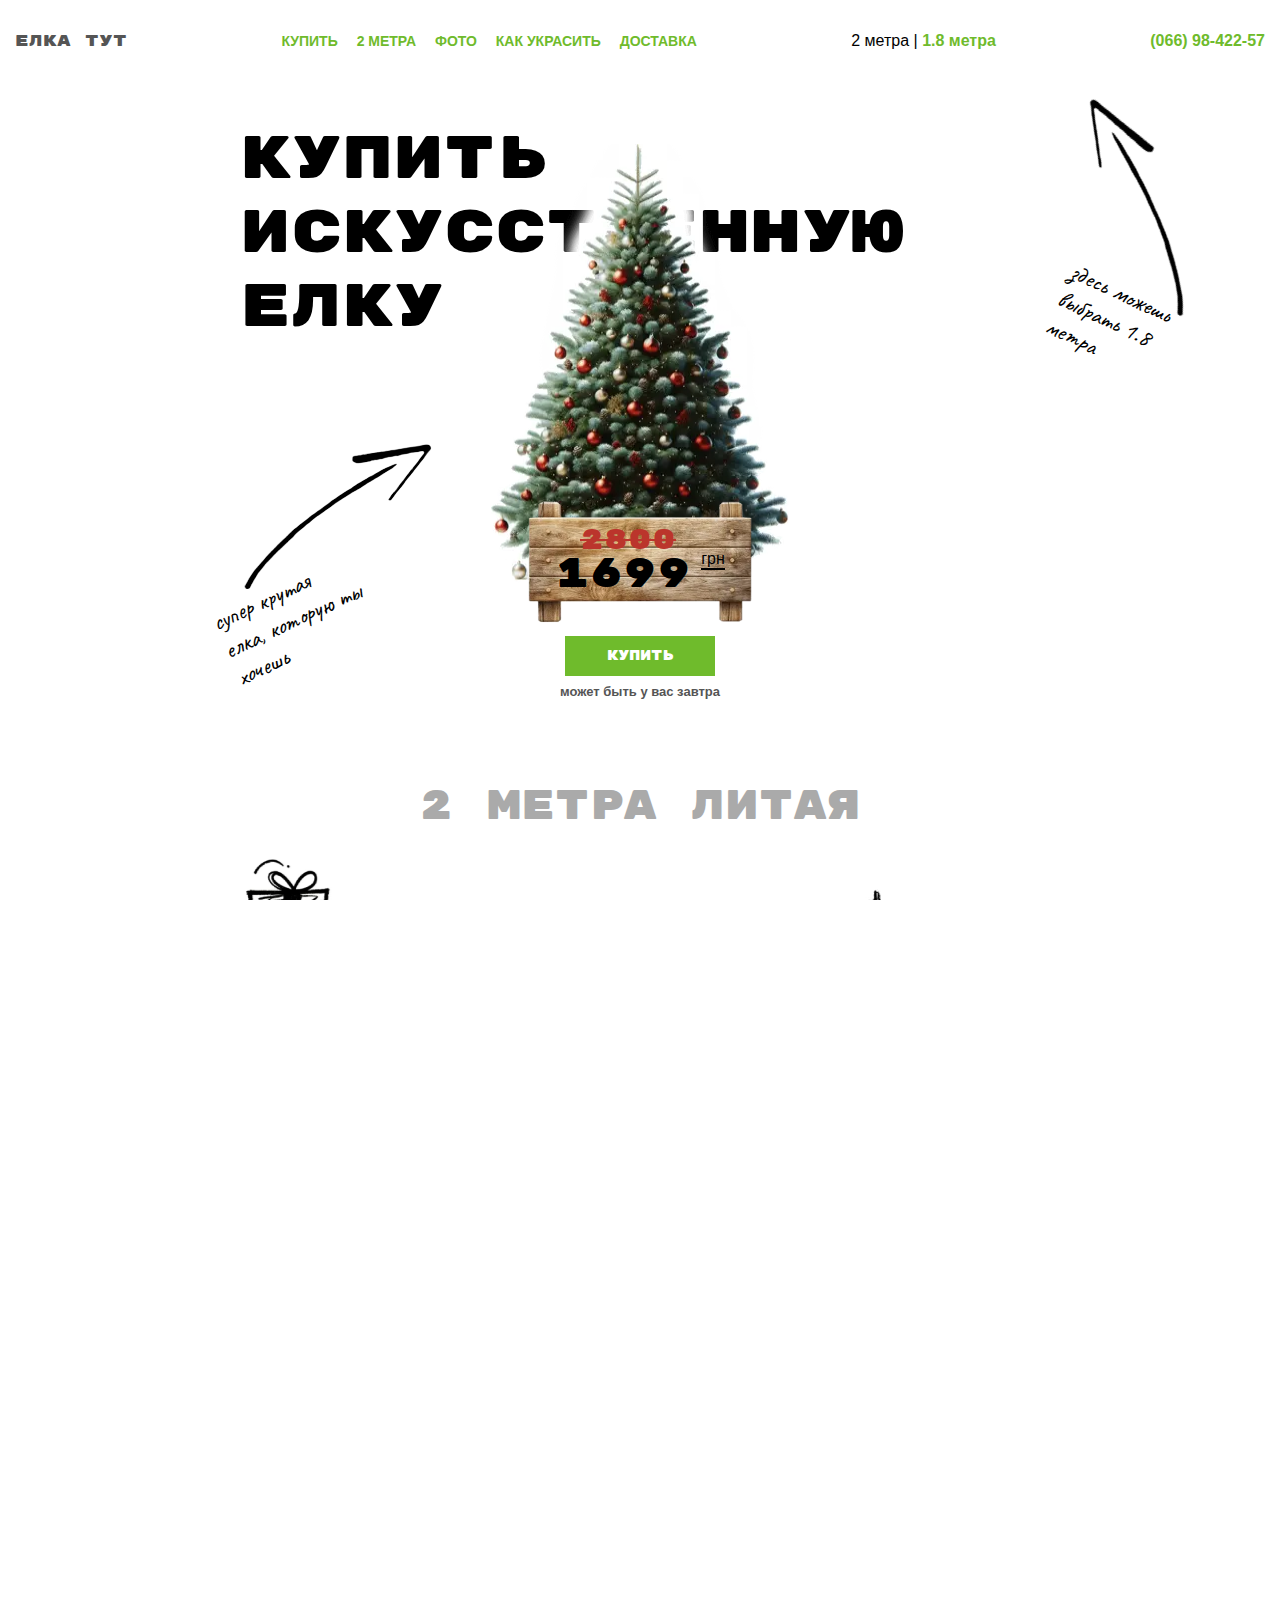
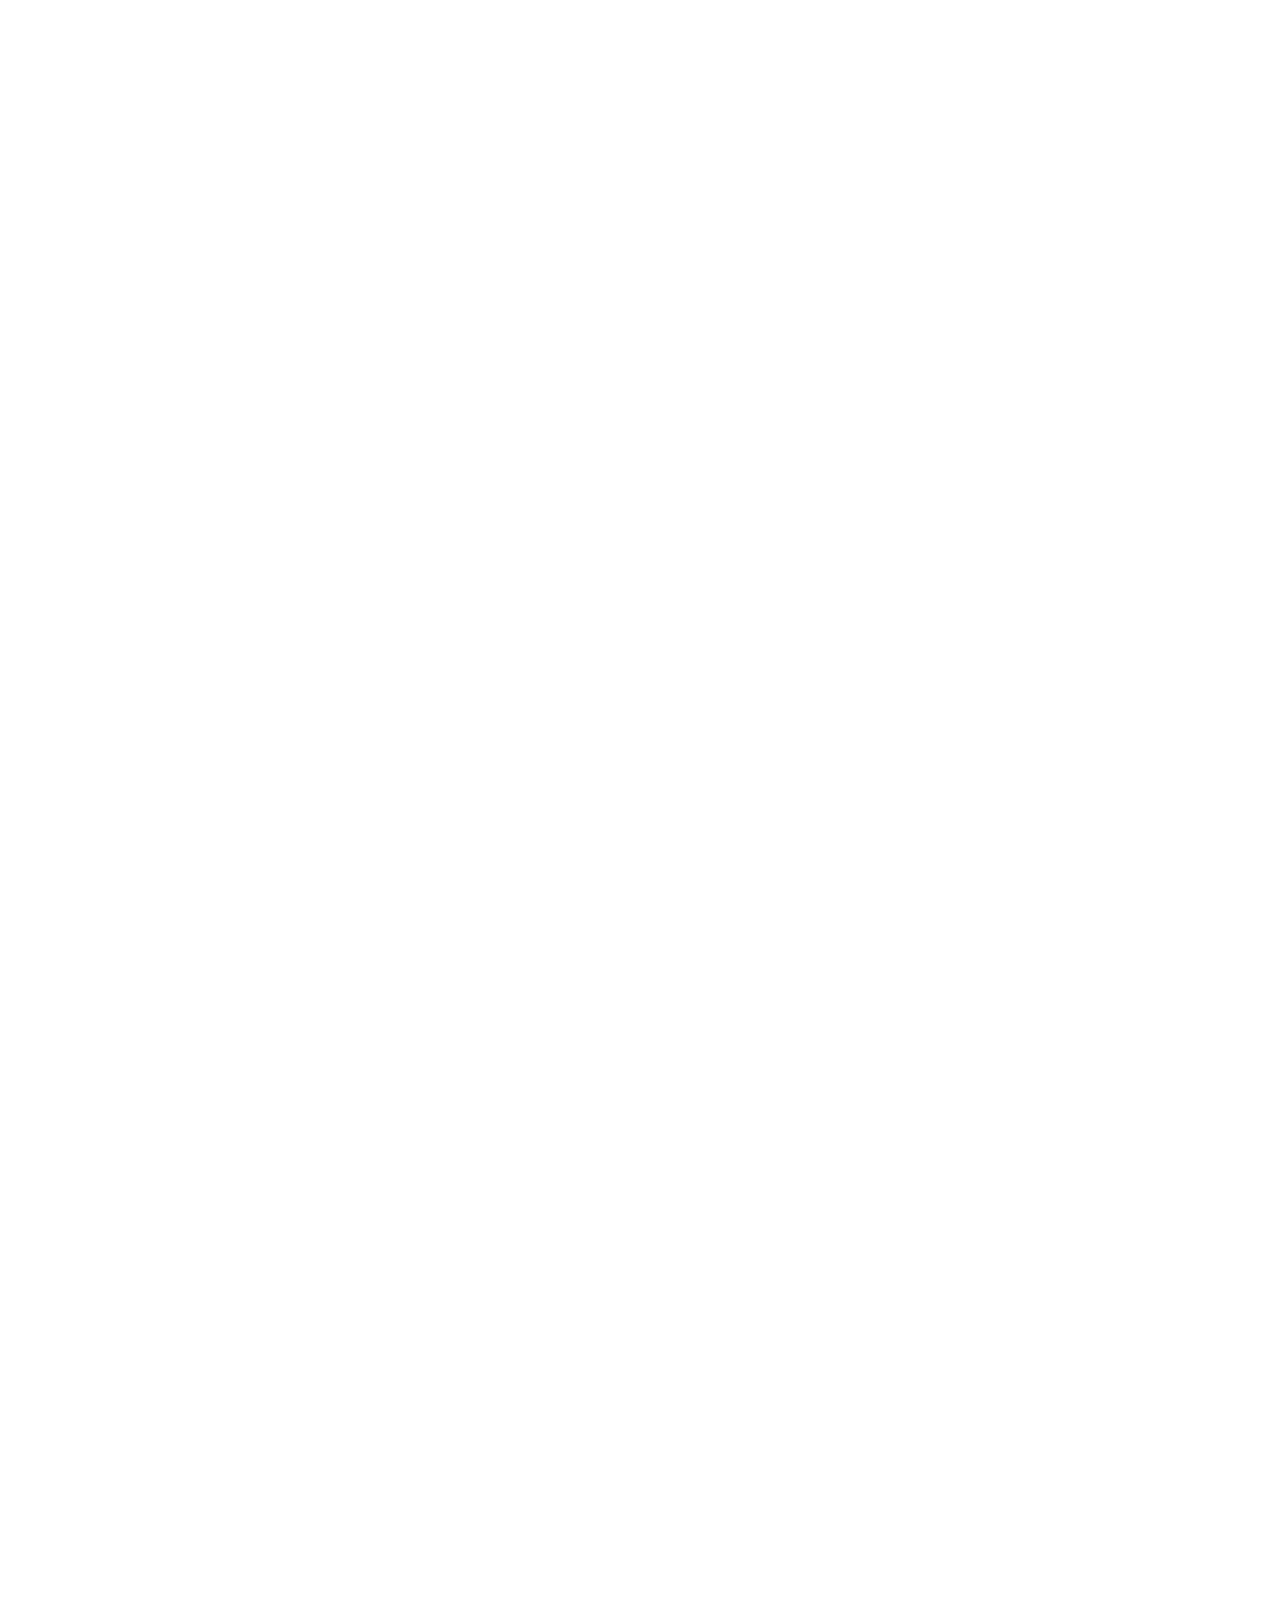
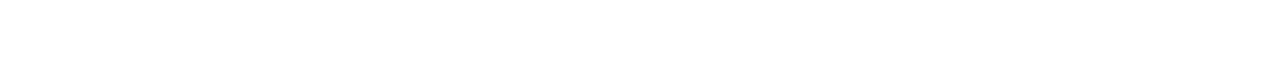
==== index.html @ 7173ef79 "done with elka 2m page" ====
﻿<!DOCTYPE html>
<html lang="ru">
<head>
    <meta charset="utf-8" />
    <meta name="viewport" content="width=device-width, initial-scale=1">
    <title>Искусственная Елка 2м - Купить с Доставкой (2100+ Заказов)</title>
    <meta name="description" content="Искусственная Елка 2м доступна для заказа. Отличное качество, доставка по всей Украине. Быстрая доставка и лучшая цена на рынке. Более 2100+ довольных клиентов">
    <meta name="keywords" content="искусственная елка, купить елку, новогодняя елка, елка 2 метра, доставка елки, украшение елки, елка с доставкой, елка Украина">
    <meta property="og:title" content="Искусственная Елка 2м" />
    <meta property="og:description" content="Искусственная Елка 2м доступна для заказа. Отличное качество, доставка по всей Украине. Быстрая доставка и лучшая цена на рынке. Более 2100+ довольных клиентов">
    <meta property="og:type" content="product" />
    <meta property="og:site_name" content="Елка ТУТ">
    <meta property="og:url" content="https://elkatut.com/" />
    <meta property="og:image" content="https://elkatut.com/image/elka_200sm.webp" />
    <meta http-equiv="content-language" content="ru-UA">
    <meta name="robots" content="index, follow">
    <link rel="stylesheet" type="text/css" href="style.css">
    <link rel="preconnect" href="https://fonts.googleapis.com">
    <link rel="preconnect" href="https://fonts.gstatic.com" crossorigin>
    <script type="application/ld+json">
        {
            "@context": "https://schema.org",
            "@type": "Product",
            "name": "Искусственная Елка 2м",
            "image": "/image/elka_200sm.webp",
            "description": "искусственная елка служит годами, без ухода и чистки, облегчая праздничные хлопоты",
            "brand": {
                "@type": "Thing",
                "name": "Елка ТУТ"
            },
            "offers": {
                "@type": "Offer",
                "priceCurrency": "UAH",
                "price": "1699",
                "itemCondition": "https://schema.org/NewCondition",
                "availability": "https://schema.org/InStock",
                "seller": {
                    "@type": "Organization",
                    "name": "Елка ТУТ"
                }
            }
        }
    </script>
</head>
<body>
    <div id="preloader">
        ЁЛКА ТУТ
    </div>
    <header id="header" itemscope itemtype="http://schema.org/WebSite">
        <div class="header__box">
            <h3 class="logo">
                ЕЛКА ТУТ
            </h3>
            <nav class="nav" role="navigation" itemscope itemtype="http://schema.org/SiteNavigationElement">
                <a href="#promo" class="nav__item" itemprop="url">КУПИТЬ</a>
                <a href="#about" class="nav__item" itemprop="url">2 МЕТРА</a>
                <a href="#photo" class="nav__item" itemprop="url">ФОТО</a>
                <a href="#question" class="nav__item" itemprop="url">КАК УКРАСИТЬ</a>
                <a href="#delivery" class="nav__item" itemprop="url">ДОСТАВКА</a>
            </nav>
            <div class="lang">
                <span class="lang__item">2 метра</span> |
                <a href="180sm.html" class="lang__item">1.8 метра</a>
            </div>
            <div class="phone">
                <a href="tel:+380669842257" class="phone__item">(066) 98-422-57</a>
            </div>
        </div>
    </header>
    <main>
        <section id="promo" itemscope itemtype="http://schema.org/Product">
            <h1 class="promo__title" itemprop="name">КУПИТЬ ИСКУССТВЕННУЮ ЕЛКУ</h1>
            <img src="image/elka_200sm.webp" class="promo__img" width="299" height="442" itemprop="image" alt="искусственная елка фотография">
            <div class="promo__price" itemprop="offers" itemscope itemtype="http://schema.org/Offer">
                <meta itemprop="priceCurrency" content="UAH">
                <span class="price__old">2800</span>
                <div class="price__new" itemprop="price">
                    <span class="price__amount">1699</span>
                    <span class="price__currency">грн</span>
                </div>
            </div>
            <button class="button__buy">КУПИТЬ</button>
            <span class="promo__advice">может быть у вас завтра</span>
            <div class="promo__air air__left">
                <img src="image/arrow.png" width="195" height="150" loading="lazy" alt="показать">
                <p>супер крутая елка, которую ты хочешь</p>
            </div>
            <div class="promo__air air__right">
                <img src="image/arrow.png" width="195" height="150" loading="lazy" alt="показать">
                <p>здесь можешь выбрать 1.8 метра</p>
            </div>
        </section>
        <section id="about" itemscope itemtype="http://schema.org/Thing">
            <h2 class="about__title" itemprop="name">2 МЕТРА ЛИТАЯ</h2>
            <div class="wrap about__box">
                <div class="about__content">
                    <h3>Недорого</h3>
                    <p itemprop="description">
                        Мы имеем прямого поставщика ёлок с ценой по акции 1699 грн. Тогда как стоимость у конкурентов значительно завышена.
                    </p>
                    <h3>Украина</h3>
                    <p>
                        Уже доставлено 2100+ заказов у ваши города: Киев, Харьков, Запорожье, Кривой Рог, Одесса и по всей Украине.
                    </p>
                </div>
                <img src="image/elka_sketch.webp" class="about__img" width="332" height="400" loading="lazy" itemprop="image" alt="рисунок елки">
                <div class="about__air">
                    <img src="image/christmas_gift.png" class="air__gift" width="100" height="100" loading="lazy" alt="подарок">
                    <img src="image/deer.png" class="air__deer" width="118" height="150" loading="lazy" alt="новогодний олень">
                    <img src="image/star.png" class="air__star" width="79" height="100" loading="lazy" alt="рождественная звезда">
                </div>
            </div>
        </section>
        <section id="photo" itemscope itemtype="http://schema.org/ItemList">
            <h2 class="photo__title">ФОТО</h2>
            <div class="wrap">
                <ol class="photo__list" itemprop="itemListElement" itemscope itemtype="http://schema.org/ListItem">
                    <li class="photo__item" itemprop="item" itemscope itemtype="http://schema.org/ImageObject">
                        <img src="image/mini_1.webp" width="171" height="128" loading="lazy" alt="фотография елки">
                        <meta itemprop="name" content="фотография елки"/>
                    </li>
                    <li class="photo__item" itemprop="item" itemscope itemtype="http://schema.org/ImageObject">
                        <img src="image/mini_2.webp" width="171" height="128" loading="lazy" alt="подставка для ёлки">
                        <meta itemprop="name" content="подставка для ёлки"/>
                    </li>
                    <li class="photo__item" itemprop="item" itemscope itemtype="http://schema.org/ImageObject">
                        <img src="image/mini_3.webp" width="171" height="128" loading="lazy" alt="вид сбоку">
                        <meta itemprop="name" content="вид сбоку"/>
                    </li>
                </ol>
                <div class="photo__frame">
                    <img src="image/photo_2m.webp" width="533" height="400" loading="lazy" alt="фото елки">
                </div>
                <div class="photo__content">
                    <h3>В Наличии</h3>
                    <ul>
                        <li>- 2 метра высота</li>
                        <li>- 1.25 метр охват</li>
                        <li>- 14 рядов и 406 веток</li>
                        <li>- зеленый цвет</li>
                        <li>- 7 кг вес</li>
                        <li>- 3 части</li>
                        <li>- 4 ножки</li>
                        <li>- пластмасовая подставка</li>
                        <li>- изготовитель: Украина</li>
                    </ul>
                    <button class="button__buy">КУПИТЬ</button>
                </div>
            </div>
        </section>
        <section id="question" itemscope itemtype="http://schema.org/FAQPage">
            <h2 class="question__title">КАК УКРАСИТЬ</h2>
            <dl class="question__list">
                <div class="question__item" itemscope itemprop="mainEntity" itemtype="http://schema.org/Question">
                    <dt itemprop="name">Как выбрать?</dt>
                    <dd itemprop="acceptedAnswer" itemscope itemtype="http://schema.org/Answer">
                        <span itemprop="text">
                            Выбирайте по стилю и цене. Смотрите на фото, обратите внимание на размеры, качество, тип хвои и скидку конечно же (:
                        </span>
                    </dd>
                    <img src="image/snowman.png" width="63" height="80" loading="lazy" alt="снеговик">
                </div>
                <div class="question__item" itemscope itemprop="mainEntity" itemtype="http://schema.org/Question">
                    <dt itemprop="name">Как красиво украсить?</dt>
                    <dd itemprop="acceptedAnswer" itemscope itemtype="http://schema.org/Answer">
                        <span itemprop="text">
                            Начните с гирлянд, добавьте шары, используйте верхушку, включите мигающие огоньки и завершите мелкими украшениями для детей.
                        </span>
                    </dd>
                    <img src="image/snow_hat.png" width="72" height="80" loading="lazy" alt="шапка">
                </div>
                <div class="question__item" itemscope itemprop="mainEntity" itemtype="http://schema.org/Question">
                    <dt itemprop="name">Как рисовать ёлки?</dt>
                    <dd itemprop="acceptedAnswer" itemscope itemtype="http://schema.org/Answer">
                        <span itemprop="text">
                            Рисуйте вертикальную линию для ствола, затем зигзаги для ветвей. Добавьте украшения, хвою и играйте с цветом.
                        </span>
                    </dd>
                    <img src="image/tree.png" width="55" height="80" loading="lazy" alt="рисунок ёлки">
                </div>
                <div class="question__item" itemscope itemprop="mainEntity" itemtype="http://schema.org/Question">
                    <dt itemprop="name">Где купить?</dt>
                    <dd itemprop="acceptedAnswer" itemscope itemtype="http://schema.org/Answer">
                        <span itemprop="text">
                            На сайте elkatut.com можно выбрать красивую ёлочку и получить её с доставкой прямо к двери дома.
                        </span>
                    </dd>
                    <img src="image/gift.png" width="77" height="80" loading="lazy" alt="подарок">
                </div>
                <div class="question__item" itemscope itemprop="mainEntity" itemtype="http://schema.org/Question">
                    <dt itemprop="name">Как наряжать?</dt>
                    <dd itemprop="acceptedAnswer" itemscope itemtype="http://schema.org/Answer">
                        <span itemprop="text">
                            Раскидайте светильники, потом шары разных размеров, обвесьте мишурой-змейкой, поставьте верхушку-королеву и дополните веселыми мелочами!
                        </span>
                    </dd>
                    <img src="image/sock.png" width="55" height="80" loading="lazy" alt="новогодний носок">
                </div>
                <div class="question__item" itemscope itemprop="mainEntity" itemtype="http://schema.org/Question">
                    <dt itemprop="name">Чем отличается от смереки?</dt>
                    <dd itemprop="acceptedAnswer" itemscope itemtype="http://schema.org/Answer">
                        <span itemprop="text">
                            Елка имеет более плотные, мягкие иголки и свисающие ветви, в то время как смерека - жесткие, колючие иголки и восходящие ветви.
                        </span>
                    </dd>
                    <img src="image/christmas_ball.png" width="63" height="80" loading="lazy" alt="рождественный шар">
                </div>
            </dl>
        </section>
        <section id="delivery">
            <h2 class="delivery__title">ДОСТАВКА</h2>
            <div class="wrap delivery__box">
                <div class="delivery__option">
                    <h3>Оплата</h3>
                    <div class="delivery__img">
                        <img src="image/master_card.png" width="65" height="40" alt="кредитная карта">
                        <img src="image/hryvna.png" width="59" height="40" alt="наличные">
                    </div>
                    <p>Принимаем платежи онлайн через кредитную карту и наличными деньгами при наложенном платеже.</p>
                    <div class="advice">Вы можете приобрести искусственную елку: <h6>харьков</h6>, <h6>киев</h6>, <h6>одесса</h6>, <h6>запорожье</h6>, <h6>кривой рог</h6> и в других городах <h6>Украины</h6>.</div>
                </div>
                <div class="delivery__option">
                    <h3>Возврат</h3>
                    <div class="delivery__img">
                        <img src="image/nova_poshta.png" width="40" height="40" alt="новая почта">
                        <img src="image/ukrposhta.png" width="27" height="40" alt="укр почта">
                    </div>
                    <p>Мы отправляем и новой почтой, и по укрпочте.</p>
                    <div class="advice">Отсутствие признаков использования товара, загрязнений, посторонних запахов; наличие ярлыков; сохранен товарный вид.</div>
                </div>
            </div>
            <button class="button__buy">КУПИТЬ</button>
            <div class="delivery__air air__left">
                <img src="image/arrow.png" width="195" height="150" loading="lazy" alt="выбрать">
                <p>лучшая в жизни покупка</p>
            </div>
            <div class="delivery__air air__right">
                <img src="image/arrow.png" width="195" height="150" loading="lazy" alt="выбрать">
                <p>мы тебя не заставляем, потому что ты сам этого хочешь (:</p>
            </div>
        </section>
    </main>
    <div id="modal">
        <div class="modal__content">
            <h2 class="modal__title">Заказать Ёлку</h2>
            <div class="wrap modal__box">
                <div class="modal__choice">
                    <strong>Оплата:</strong>
                    <div class="choice__item">
                        <label>Наличные
                            <input type="radio" name="payment" value="cash" checked>
                            <span class="radio__button">
                                <i class="check"></i>
                            </span>
                        </label>
                    </div>
                    <div class="choice__item">
                        <label>Кредитная карта
                            <input type="radio" name="payment" value="online">
                            <span class="radio__button">
                                <i class="check"></i>
                            </span>
                        </label>
                    </div>
                    <hr>
                    <strong>Доставка:</strong>
                    <div class="choice__item">
                        <label>Новая почта
                            <input type="radio" name="service" value="nova" checked>
                            <span class="radio__button">
                                <i class="check"></i>
                            </span>
                        </label>
                    </div>
                    <div class="choice__item">
                        <label>Укр почта
                            <input type="radio" name="service" value="ukr">
                            <span class="radio__button">
                                <i class="check"></i>
                            </span>
                        </label>
                    </div>
                </div>
                <div class="modal__contact">
                    <form id="formSubmit" class="contact__form" method="post">
                        <input type="text" id="name" name="name" placeholder="Тарас Шевченко" required>
                        <input type="tel" id="phone" name="phone" placeholder="067 35 55 499" required>
                        <input type="text" id="town" name="town" placeholder="город Корец" required>
                        <input type="text" id="post" name="post" placeholder="Отделение НП или УП" required>
                        <input type="hidden" name="title" value="Ёлка (2м)">
                        <input type="hidden" name="price" id="price" value="1699">
                        <input type="hidden" name="payment" id="payment" value="cash">
                        <input type="hidden" name="service" id="service" value="nova">
                        <input type="submit" value="Готово">
                    </form>
                    <div class="contact__or">- или -</div>
                    <div class="contact__social">
                        <h4 class="social__link" data-link="https://www.olx.ua/d/uk/obyavlenie/kupit-monopoliya-garri-potter-1200-zakazov-IDU4CCl.html">OLX</h4>
                        <h4 class="social__link" data-link="https://t.me/managerr02">Телеграм</h4>
                        <a href="viber://add?number=380669842257" target="_blank">Вайбер</a>
                    </div>
                </div>
            </div>
        </div>
    </div>
    <!-- CSS and JS files -->
    <link href="https://fonts.googleapis.com/css2?family=Caveat:wght@400&family=Rubik+Mono+One&display=swap" rel="stylesheet">
    <script src="script.js" defer></script>
    <!-- Analytics -->
    <script async src="https://www.googletagmanager.com/gtag/js?id=G-5ESJX0ZSVE"></script>
    <script>
        window.dataLayer = window.dataLayer || [];
        function gtag() { dataLayer.push(arguments); }
        gtag('js', new Date());
        gtag('config', 'G-5ESJX0ZSVE');
    </script>
    <!-- Hotjar Tracking Code for https://monopolytut.com/ -->
    <script>
        (function (h, o, t, j, a, r) {
        h.hj =
            h.hj ||
            function () {
            (h.hj.q = h.hj.q || []).push(arguments);
            };
        h._hjSettings = { hjid: 3811296, hjsv: 6 };
        a = o.getElementsByTagName('head')[0];
        r = o.createElement('script');
        r.async = 1;
        r.src = t + h._hjSettings.hjid + j + h._hjSettings.hjsv;
        a.appendChild(r);
        })(window, document, 'https://static.hotjar.com/c/hotjar-', '.js?sv=');
    </script>
</body>
</html>
---- style.css ----
html,body{height:100%;margin:0;font-family:'Open Sans',sans-serif;scroll-behavior:smooth;overflow-x:hidden;cursor:url('cursor/default.png'),default}section{display:flex;flex-direction:column;align-items:center;padding:0 10px}a,button{text-decoration:none;font-weight:bold;color:#6fbb2c;cursor:url('cursor/pointer.png'),default}#preloader{position:fixed;top:0;left:0;width:100%;height:100%;display:flex;justify-content:center;align-items:center;font-family:monospace;font-weight:bold;font-size:16px;background-color:#FFF;color:#555;user-select:none;transition:opacity 1s ease,visibility 1s ease;visibility:visible;opacity:1;z-index:99}.preloader__hide{visibility:hidden!important;opacity:0!important}#header{margin:15px}#header .header__box{display:flex;justify-content:space-between;align-items:center}#header .logo{font-family:'Rubik Mono One',sans-serif;font-weight:400;font-size:16px;color:#555;user-select:none}#header .nav{font-size:14px}#header .nav .nav__item:not(:last-child){margin-right:15px}#header .phone{display:flex;flex-direction:column}#promo{position:relative}#promo .promo__title{max-width:800px;margin-bottom:-200px;font-family:'Rubik Mono One',sans-serif;font-weight:400;font-size:60px}#promo .promo__img{max-width:100%;max-height:442px}#promo .promo_description{display:flex;justify-content:center;align-items:center;width:380px;height:125px;margin-top:-100px;background-image:url('image/wood.webp');background-position:50%;background-size:contain;background-repeat:no-repeat;font-weight:bold;text-align:center}#promo .promo__price{display:flex;flex-direction:column;justify-content:center;align-items:center;width:230px;height:150px;margin-top:-100px;background-image:url('image/wood.webp');background-position:50%;background-size:contain;background-repeat:no-repeat;font-weight:bold;text-align:center}#promo .promo__price .price__old{margin-left:-24px;margin-bottom:-8px;font-family:'Rubik Mono One',sans-serif;font-weight:400;font-size:28px;text-decoration:line-through;color:#bb352c}#promo .promo__price .price__new{display:flex;align-items:flex-start}#promo .promo__price .price__new .price__amount{font-family:'Rubik Mono One',sans-serif;font-weight:400;font-size:40px}#promo .promo__price .price__new .price__currency{margin-left:10px;border-bottom:2px solid #000;font-weight:400}#promo .promo__advice{margin-top:8px;font-size:13px;font-weight:bold;color:#555}#promo .promo__air{position:absolute;top:50%;left:50%;font-family:'Caveat',cursive}#promo .promo__air p{width:150px;font-size:24px;transform:rotate(-25deg) translate(0,-50px)}#promo .air__left{transform:translate(-400px,50px)}#promo .air__right{top:0;transform:translate(400px,50px)}#promo .air__right img{transform:scaleX(-1);rotate:30deg}#promo .air__right p{transform:rotate(25deg) translate(0,-30px)}#about{position:relative;margin-top:50px}#about .about__title{font-family:'Rubik Mono One',sans-serif;font-weight:400;font-size:40px;color:#aaa}#about .about__box{display:flex;align-items:flex-end;max-width:800px}#about .about__content{margin-right:15px;z-index:2}#about .about__content h3{margin-bottom:10px;font-family:'Rubik Mono One',sans-serif;font-weight:400;font-size:18px;color:#555}#about .about__content p{margin-top:0;font-family:'Caveat',cursive;font-size:24px}#about .about__img{width:330px}#about .about__air{position:absolute;top:50%;left:50%;transform:translate(-50%,-50%);z-index:1}#about .about__air .air__gift{height:100px;transform:translate(-250px,-110px)}#about .about__air .air__deer{height:118px;transform:translate(-500px,175px)}#about .about__air .air__star{height:100px;transform:translate(400px,80px)}#photo{margin-top:50px}#photo .photo__title{font-family:'Rubik Mono One',sans-serif;font-weight:400;font-size:40px;color:#aaa}#photo .photo__box{display:flex}#photo .photo__list{position:relative;padding:0;width:170px;height:400px;list-style:none;overflow:hidden}#photo .photo__list img{width:170px}#photo .photo__list::after{content:'';position:absolute;bottom:0;left:0;width:100%;height:100px;background-image:linear-gradient(to top,#fff,transparent)}#photo .photo__frame{width:533px;margin:0 20px}#photo .photo__content h3{margin-bottom:10px;font-family:'Rubik Mono One',sans-serif;font-weight:400;font-size:18px;color:#555}#photo .photo__content ul{margin-top:0;padding:0;font-family:'Caveat',cursive;font-size:24px;list-style:none}#question{margin-top:50px}#question .question__title{font-family:'Rubik Mono One',sans-serif;font-weight:400;font-size:40px;color:#aaa}#question .question__list{display:flex;flex-wrap:wrap;justify-content:center;max-width:1200px}#question .question__list .question__item{position:relative;max-width:300px;margin-right:15px;margin-bottom:30px;padding-left:65px}#question .question__list .question__item dt{position:relative;margin-bottom:10px;font-family:'Rubik Mono One',sans-serif;font-weight:400;font-size:18px;color:#555;z-index:2}#question .question__list .question__item dd{position:relative;margin-top:0;padding:0;font-family:'Caveat',cursive;font-size:24px;list-style:none;z-index:2}#question .question__list .question__item img{position:absolute;left:0;top:40px;height:80px;z-index:1}#delivery{position:relative;margin-top:50px;padding-bottom:100px}#delivery .delivery__title{font-family:'Rubik Mono One',sans-serif;font-weight:400;font-size:40px;color:#aaa}#delivery .delivery__box{display:flex;justify-content:space-between;width:800px;margin-bottom:30px}#delivery .delivery__option{max-width:380px;font-family:'Caveat',cursive;font-size:24px}#delivery .delivery__option h3{margin-bottom:10px;font-family:'Rubik Mono One',sans-serif;font-weight:400;font-size:18px;color:#555}#delivery .delivery__option .delivery__img{height:40px}#delivery .delivery__option .delivery__img img{height:40px}#delivery .delivery__option .advice{display:flex;align-items:center;flex-wrap:wrap;font-size:18px;color:#555}#delivery .delivery__option .advice h6{margin:0 5px;font-size:18px}#delivery .delivery__air{position:absolute;top:50%;left:50%;font-family:'Caveat',cursive}#delivery .delivery__air p{width:150px;font-size:24px}#delivery .air__left{transform:translate(-400px,65px)}#delivery .air__left p{transform:rotate(-25deg) translate(-65px,-230px)}#delivery .air__left img{transform:scaleX(-1) rotate(210deg)}#delivery .air__right{top:0;transform:translate(200px,340px)}#delivery .air__right img{transform:rotate(210deg)}#delivery .air__right p{transform:rotate(25deg) translate(110px,-275px)}#modal{position:fixed;left:0;top:0;display:none;width:100%;height:100%;background-color:rgba(0,0,0,0.4);transition:opacity 1s ease;z-index:3}#modal .modal__content{display:flex;flex-direction:column;align-items:center;margin:auto;padding:20px;width:auto;background-color:#fefefe;border:1px solid #888;border-radius:15px;box-shadow:0 30px 15px -20px #333}#modal .modal__content .modal__title{margin-top:5px;font-family:'Rubik Mono One',sans-serif;font-weight:400;font-size:40px;color:#AAA}#modal .modal__content .modal__choice{display:flex;flex-direction:column;align-items:flex-end;width:200px;margin-right:15px}#modal .modal__content .modal__choice strong{margin:5px 0;font-family:'Rubik Mono One',sans-serif;font-weight:400;font-size:18px;color:#555}#modal .modal__content .modal__choice .choice__item{display:flex;align-items:center;margin-bottom:5px}#modal .modal__content .modal__choice .choice__item input[type="radio"]{display:none}#modal .modal__content .modal__choice .choice__item input[type="radio"]:checked+.radio__button .check{transform:translate(-50%,-50%) scale(1)}#modal .modal__content .modal__choice .choice__item .radio__button{width:20px;height:20px;margin-left:10px;border-radius:50%;background:#fff;border:2px solid #6fbb2c;display:inline-block;position:relative}#modal .modal__content .modal__choice .choice__item .radio__button .check{width:13px;height:13px;border-radius:50%;background:#6fbb2c;position:absolute;top:50%;left:50%;transform:translate(-50%,-50%) scale(0);transition:300ms transform ease-in-out}#modal .modal__content .modal__choice .choice__item label{display:flex;align-items:center;flex-wrap:wrap;font-size:18px;color:#555}#modal .modal__content .modal__choice .choice__item *{cursor:url('cursor/pointer.png'),default}#modal .modal__content .modal__contact{display:flex;flex-direction:column;align-items:center;width:230px}#modal .modal__content .modal__contact .contact__form{display:flex;flex-direction:column}#modal .modal__content .modal__contact .contact__form input{margin-top:5px;padding:12px 12px;font-size:16px;border:5px solid #c3c3c3;outline:0;cursor:url('cursor/pointer.png'),default}#modal .modal__content .modal__contact .contact__form input[type='submit']{padding:12px 20px;background:#6fbb2c;font-family:'Rubik Mono One',cursive;font-weight:400;color:#fff;outline:0;border:0}#modal .modal__content .modal__contact .contact__or{margin:15px 0}#modal .modal__content .modal__contact .contact__social{display:flex;justify-content:space-between;width:100%}#modal .modal__content .modal__contact .contact__social h4{margin:0;color:#6fbb2c;cursor:url('cursor/pointer.png'),default}.wrap{display:flex}.button__buy{width:150px;padding:12px 20px;background:#6fbb2c;font-family:'Rubik Mono One',cursive;font-weight:400;color:#fff;outline:0;border:0}img{-webkit-user-select:none;-moz-user-select:none;-ms-user-select:none;user-select:none;pointer-events:none}::selection{background-color:#AAA;color:#FFF}@media(max-width:862px){#header .logo{display:none}#header .nav{display:none}#promo .promo__title{font-size:42px}#promo .promo__air{display:none}#about .about__box{flex-direction:column;align-items:center}#about .about__air{display:none}#photo .wrap{flex-direction:column;align-items:center}#photo .photo__list{display:flex;height:auto;width:auto}#delivery .delivery__box{flex-direction:column;align-items:center;width:auto;padding:10px}#delivery .delivery__air{display:none}#modal .modal__content{margin:30px;overflow-y:scroll}#modal .modal__content .modal__title{font-size:30px;text-align:center}#modal .modal__content .modal__box{flex-direction:column;align-items:flex-end}#modal .modal__content .modal__choice{margin-right:0}}
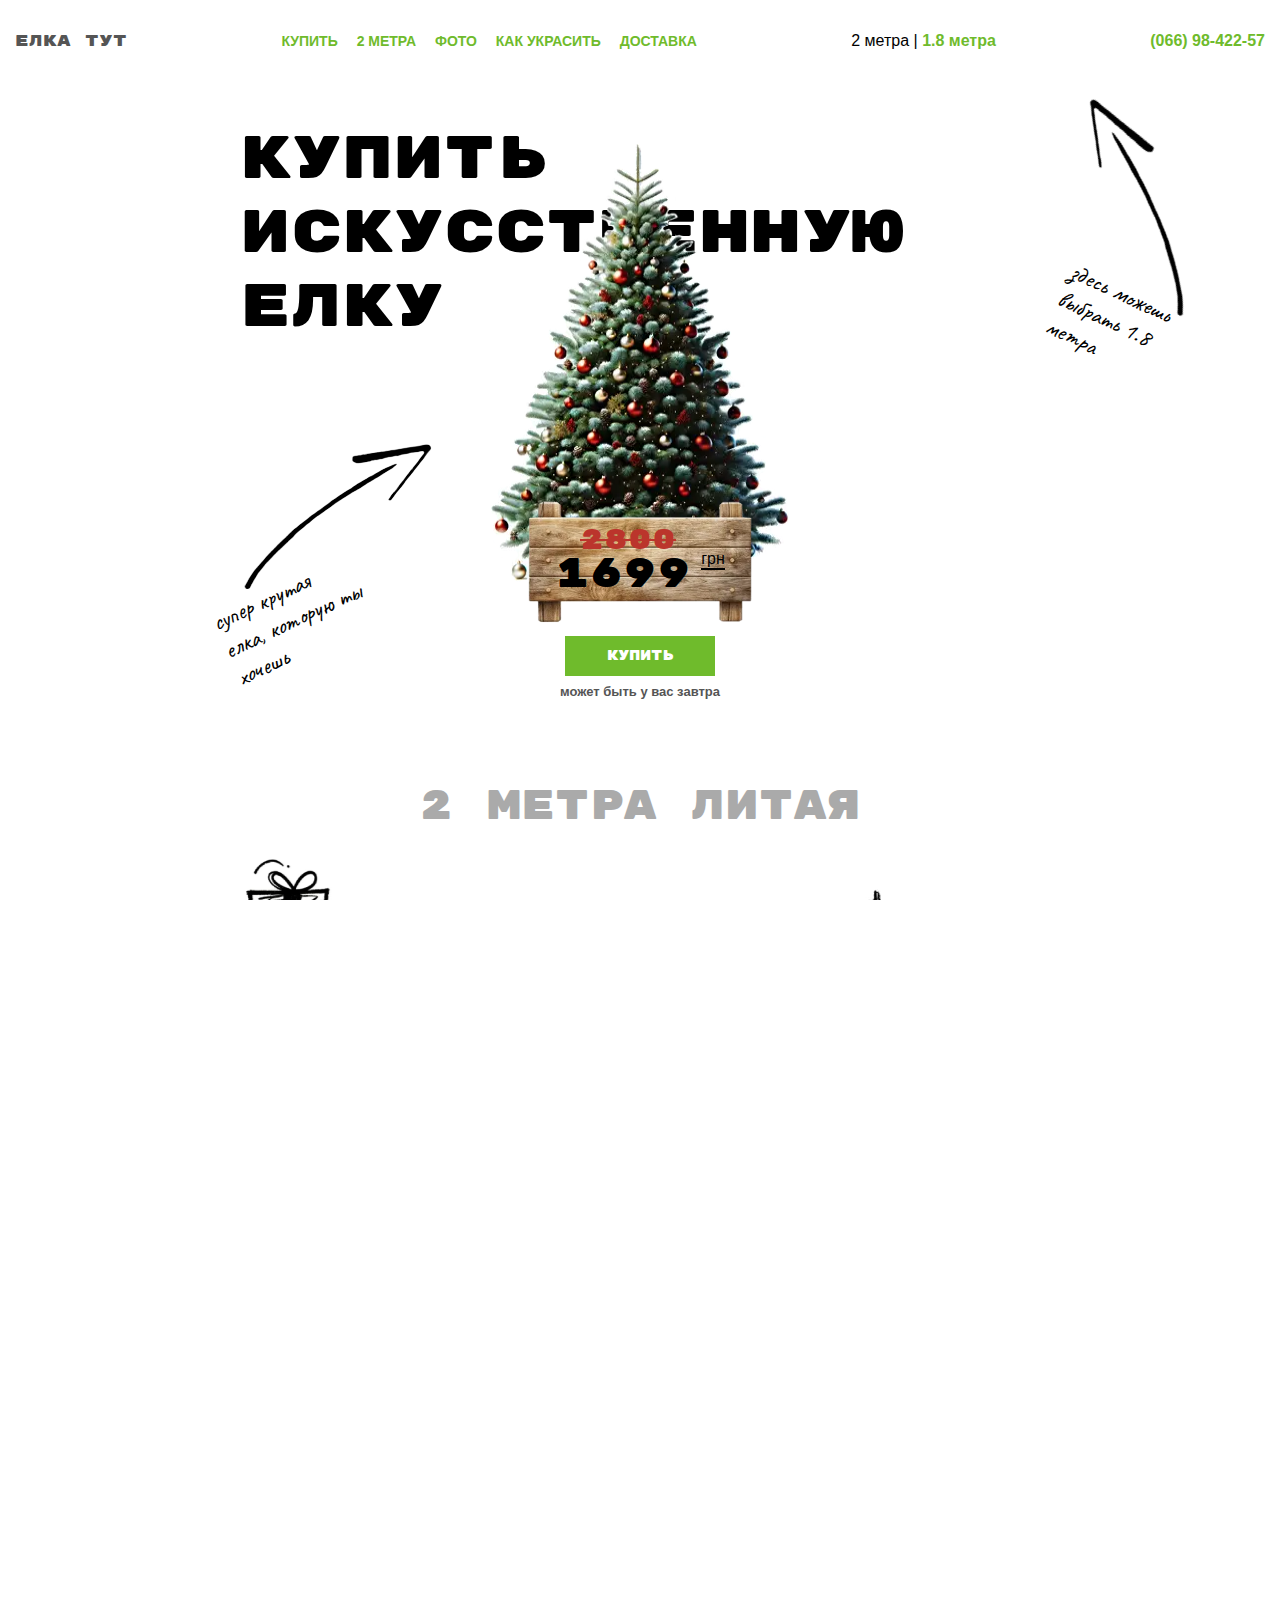
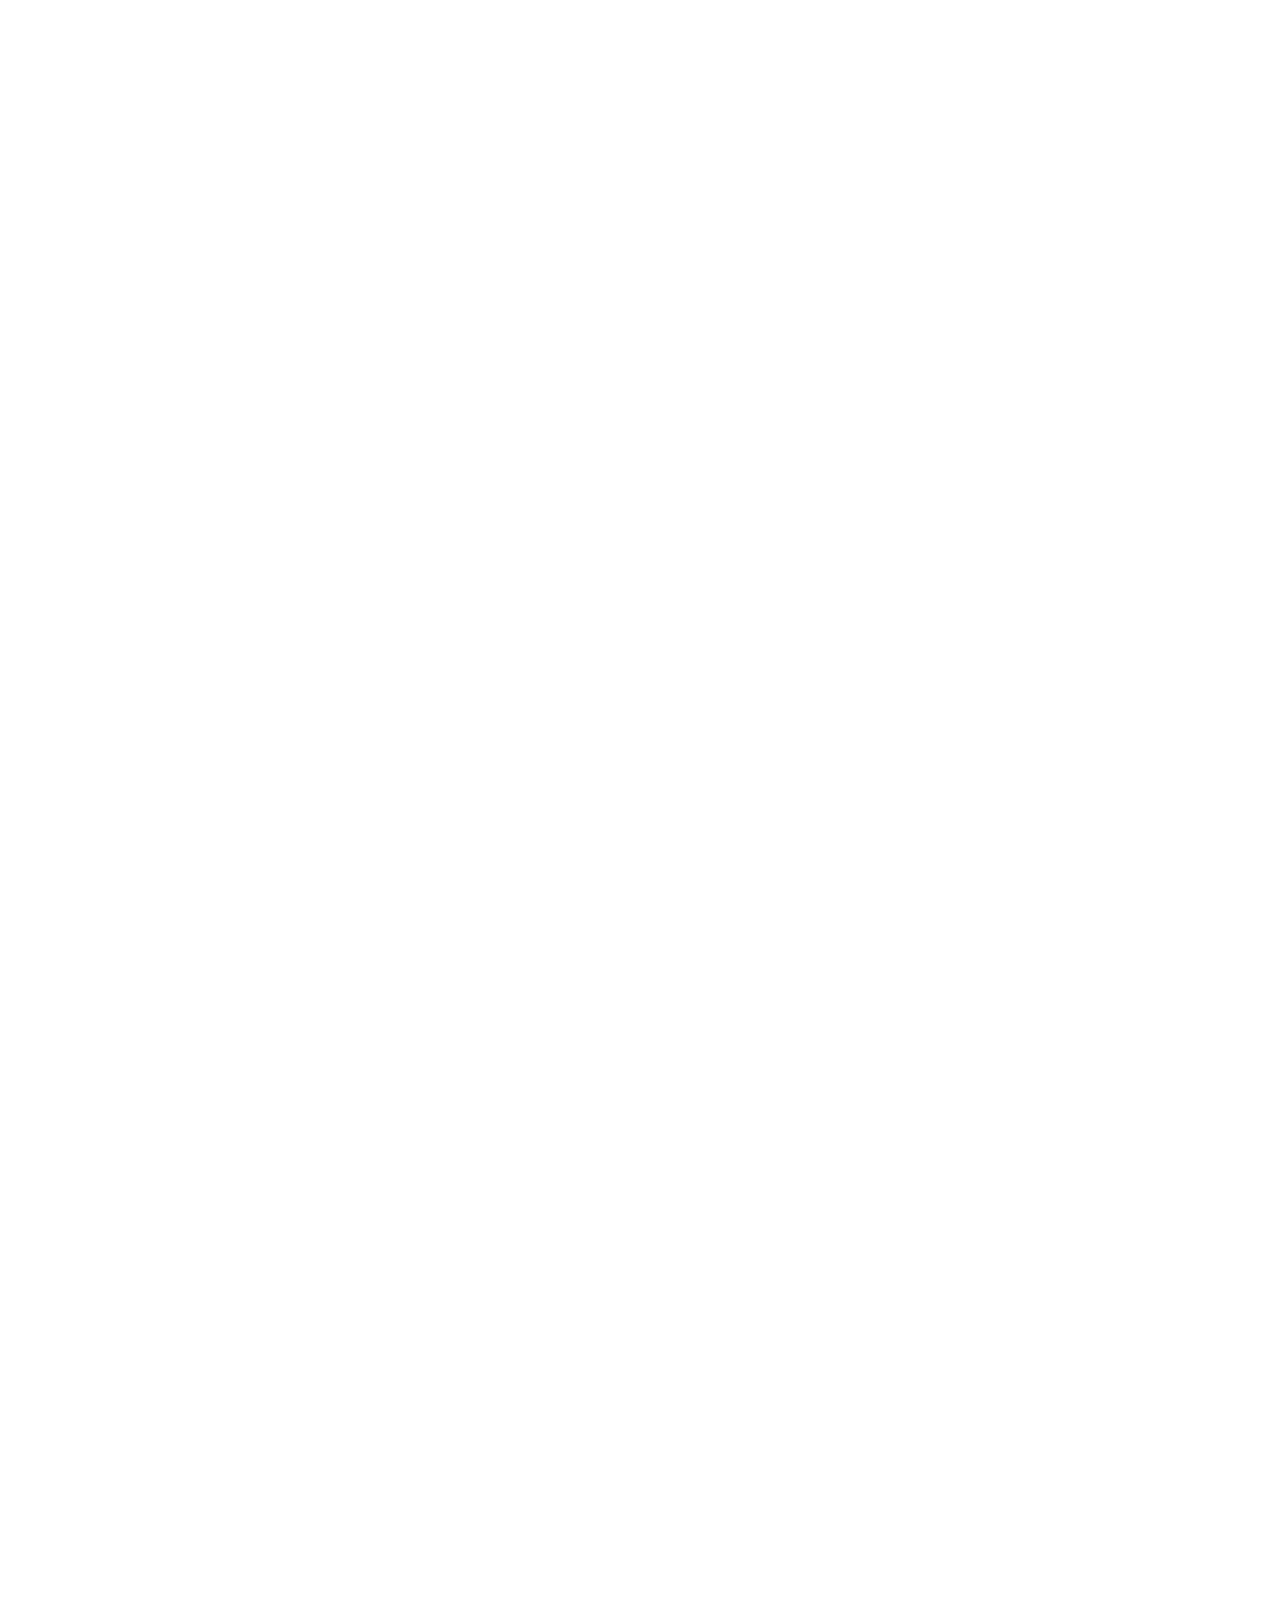
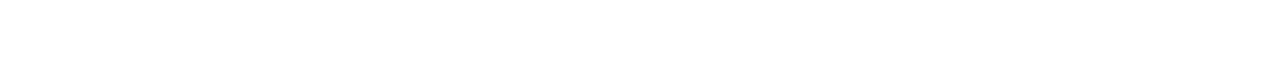
==== commit a2bfeb09: "fixed adaptive for smartphones and update analytics link" ====
--- a/index.html
+++ b/index.html
@@ -60,7 +60,7 @@
             </nav>
             <div class="lang">
                 <span class="lang__item">2 метра</span> |
-                <a href="180sm.html" class="lang__item">1.8 метра</a>
+                <a href="/180sm" class="lang__item">1.8 метра</a>
             </div>
             <div class="phone">
                 <a href="tel:+380669842257" class="phone__item">(066) 98-422-57</a>
@@ -100,7 +100,7 @@
                     </p>
                     <h3>Украина</h3>
                     <p>
-                        Уже доставлено 2100+ заказов у ваши города: Киев, Харьков, Запорожье, Кривой Рог, Одесса и по всей Украине.
+                        Уже доставлено 2100+ заказов у вашие города: Киев, Харьков, Запорожье, Кривой Рог, Одесса и по всей Украине.
                     </p>
                 </div>
                 <img src="image/elka_sketch.webp" class="about__img" width="332" height="400" loading="lazy" itemprop="image" alt="рисунок елки">
@@ -203,7 +203,7 @@
                             Елка имеет более плотные, мягкие иголки и свисающие ветви, в то время как смерека - жесткие, колючие иголки и восходящие ветви.
                         </span>
                     </dd>
-                    <img src="image/christmas_ball.png" width="63" height="80" loading="lazy" alt="рождественный шар">
+                    <img src="image/christmas_ball.png" width="63" height="80" loading="lazy" alt="рождественский шар">
                 </div>
             </dl>
         </section>
@@ -307,12 +307,12 @@
     <link href="https://fonts.googleapis.com/css2?family=Caveat:wght@400&family=Rubik+Mono+One&display=swap" rel="stylesheet">
     <script src="script.js" defer></script>
     <!-- Analytics -->
-    <script async src="https://www.googletagmanager.com/gtag/js?id=G-5ESJX0ZSVE"></script>
+    <script async src="https://www.googletagmanager.com/gtag/js?id=G-22LNSMKS82"></script>
     <script>
         window.dataLayer = window.dataLayer || [];
         function gtag() { dataLayer.push(arguments); }
         gtag('js', new Date());
-        gtag('config', 'G-5ESJX0ZSVE');
+        gtag('config', 'G-22LNSMKS82');
     </script>
     <!-- Hotjar Tracking Code for https://monopolytut.com/ -->
     <script>
--- a/style.css
+++ b/style.css
@@ -1 +1 @@
-html,body{height:100%;margin:0;font-family:'Open Sans',sans-serif;scroll-behavior:smooth;overflow-x:hidden;cursor:url('cursor/default.png'),default}section{display:flex;flex-direction:column;align-items:center;padding:0 10px}a,button{text-decoration:none;font-weight:bold;color:#6fbb2c;cursor:url('cursor/pointer.png'),default}#preloader{position:fixed;top:0;left:0;width:100%;height:100%;display:flex;justify-content:center;align-items:center;font-family:monospace;font-weight:bold;font-size:16px;background-color:#FFF;color:#555;user-select:none;transition:opacity 1s ease,visibility 1s ease;visibility:visible;opacity:1;z-index:99}.preloader__hide{visibility:hidden!important;opacity:0!important}#header{margin:15px}#header .header__box{display:flex;justify-content:space-between;align-items:center}#header .logo{font-family:'Rubik Mono One',sans-serif;font-weight:400;font-size:16px;color:#555;user-select:none}#header .nav{font-size:14px}#header .nav .nav__item:not(:last-child){margin-right:15px}#header .phone{display:flex;flex-direction:column}#promo{position:relative}#promo .promo__title{max-width:800px;margin-bottom:-200px;font-family:'Rubik Mono One',sans-serif;font-weight:400;font-size:60px}#promo .promo__img{max-width:100%;max-height:442px}#promo .promo_description{display:flex;justify-content:center;align-items:center;width:380px;height:125px;margin-top:-100px;background-image:url('image/wood.webp');background-position:50%;background-size:contain;background-repeat:no-repeat;font-weight:bold;text-align:center}#promo .promo__price{display:flex;flex-direction:column;justify-content:center;align-items:center;width:230px;height:150px;margin-top:-100px;background-image:url('image/wood.webp');background-position:50%;background-size:contain;background-repeat:no-repeat;font-weight:bold;text-align:center}#promo .promo__price .price__old{margin-left:-24px;margin-bottom:-8px;font-family:'Rubik Mono One',sans-serif;font-weight:400;font-size:28px;text-decoration:line-through;color:#bb352c}#promo .promo__price .price__new{display:flex;align-items:flex-start}#promo .promo__price .price__new .price__amount{font-family:'Rubik Mono One',sans-serif;font-weight:400;font-size:40px}#promo .promo__price .price__new .price__currency{margin-left:10px;border-bottom:2px solid #000;font-weight:400}#promo .promo__advice{margin-top:8px;font-size:13px;font-weight:bold;color:#555}#promo .promo__air{position:absolute;top:50%;left:50%;font-family:'Caveat',cursive}#promo .promo__air p{width:150px;font-size:24px;transform:rotate(-25deg) translate(0,-50px)}#promo .air__left{transform:translate(-400px,50px)}#promo .air__right{top:0;transform:translate(400px,50px)}#promo .air__right img{transform:scaleX(-1);rotate:30deg}#promo .air__right p{transform:rotate(25deg) translate(0,-30px)}#about{position:relative;margin-top:50px}#about .about__title{font-family:'Rubik Mono One',sans-serif;font-weight:400;font-size:40px;color:#aaa}#about .about__box{display:flex;align-items:flex-end;max-width:800px}#about .about__content{margin-right:15px;z-index:2}#about .about__content h3{margin-bottom:10px;font-family:'Rubik Mono One',sans-serif;font-weight:400;font-size:18px;color:#555}#about .about__content p{margin-top:0;font-family:'Caveat',cursive;font-size:24px}#about .about__img{width:330px}#about .about__air{position:absolute;top:50%;left:50%;transform:translate(-50%,-50%);z-index:1}#about .about__air .air__gift{height:100px;transform:translate(-250px,-110px)}#about .about__air .air__deer{height:118px;transform:translate(-500px,175px)}#about .about__air .air__star{height:100px;transform:translate(400px,80px)}#photo{margin-top:50px}#photo .photo__title{font-family:'Rubik Mono One',sans-serif;font-weight:400;font-size:40px;color:#aaa}#photo .photo__box{display:flex}#photo .photo__list{position:relative;padding:0;width:170px;height:400px;list-style:none;overflow:hidden}#photo .photo__list img{width:170px}#photo .photo__list::after{content:'';position:absolute;bottom:0;left:0;width:100%;height:100px;background-image:linear-gradient(to top,#fff,transparent)}#photo .photo__frame{width:533px;margin:0 20px}#photo .photo__content h3{margin-bottom:10px;font-family:'Rubik Mono One',sans-serif;font-weight:400;font-size:18px;color:#555}#photo .photo__content ul{margin-top:0;padding:0;font-family:'Caveat',cursive;font-size:24px;list-style:none}#question{margin-top:50px}#question .question__title{font-family:'Rubik Mono One',sans-serif;font-weight:400;font-size:40px;color:#aaa}#question .question__list{display:flex;flex-wrap:wrap;justify-content:center;max-width:1200px}#question .question__list .question__item{position:relative;max-width:300px;margin-right:15px;margin-bottom:30px;padding-left:65px}#question .question__list .question__item dt{position:relative;margin-bottom:10px;font-family:'Rubik Mono One',sans-serif;font-weight:400;font-size:18px;color:#555;z-index:2}#question .question__list .question__item dd{position:relative;margin-top:0;padding:0;font-family:'Caveat',cursive;font-size:24px;list-style:none;z-index:2}#question .question__list .question__item img{position:absolute;left:0;top:40px;height:80px;z-index:1}#delivery{position:relative;margin-top:50px;padding-bottom:100px}#delivery .delivery__title{font-family:'Rubik Mono One',sans-serif;font-weight:400;font-size:40px;color:#aaa}#delivery .delivery__box{display:flex;justify-content:space-between;width:800px;margin-bottom:30px}#delivery .delivery__option{max-width:380px;font-family:'Caveat',cursive;font-size:24px}#delivery .delivery__option h3{margin-bottom:10px;font-family:'Rubik Mono One',sans-serif;font-weight:400;font-size:18px;color:#555}#delivery .delivery__option .delivery__img{height:40px}#delivery .delivery__option .delivery__img img{height:40px}#delivery .delivery__option .advice{display:flex;align-items:center;flex-wrap:wrap;font-size:18px;color:#555}#delivery .delivery__option .advice h6{margin:0 5px;font-size:18px}#delivery .delivery__air{position:absolute;top:50%;left:50%;font-family:'Caveat',cursive}#delivery .delivery__air p{width:150px;font-size:24px}#delivery .air__left{transform:translate(-400px,65px)}#delivery .air__left p{transform:rotate(-25deg) translate(-65px,-230px)}#delivery .air__left img{transform:scaleX(-1) rotate(210deg)}#delivery .air__right{top:0;transform:translate(200px,340px)}#delivery .air__right img{transform:rotate(210deg)}#delivery .air__right p{transform:rotate(25deg) translate(110px,-275px)}#modal{position:fixed;left:0;top:0;display:none;width:100%;height:100%;background-color:rgba(0,0,0,0.4);transition:opacity 1s ease;z-index:3}#modal .modal__content{display:flex;flex-direction:column;align-items:center;margin:auto;padding:20px;width:auto;background-color:#fefefe;border:1px solid #888;border-radius:15px;box-shadow:0 30px 15px -20px #333}#modal .modal__content .modal__title{margin-top:5px;font-family:'Rubik Mono One',sans-serif;font-weight:400;font-size:40px;color:#AAA}#modal .modal__content .modal__choice{display:flex;flex-direction:column;align-items:flex-end;width:200px;margin-right:15px}#modal .modal__content .modal__choice strong{margin:5px 0;font-family:'Rubik Mono One',sans-serif;font-weight:400;font-size:18px;color:#555}#modal .modal__content .modal__choice .choice__item{display:flex;align-items:center;margin-bottom:5px}#modal .modal__content .modal__choice .choice__item input[type="radio"]{display:none}#modal .modal__content .modal__choice .choice__item input[type="radio"]:checked+.radio__button .check{transform:translate(-50%,-50%) scale(1)}#modal .modal__content .modal__choice .choice__item .radio__button{width:20px;height:20px;margin-left:10px;border-radius:50%;background:#fff;border:2px solid #6fbb2c;display:inline-block;position:relative}#modal .modal__content .modal__choice .choice__item .radio__button .check{width:13px;height:13px;border-radius:50%;background:#6fbb2c;position:absolute;top:50%;left:50%;transform:translate(-50%,-50%) scale(0);transition:300ms transform ease-in-out}#modal .modal__content .modal__choice .choice__item label{display:flex;align-items:center;flex-wrap:wrap;font-size:18px;color:#555}#modal .modal__content .modal__choice .choice__item *{cursor:url('cursor/pointer.png'),default}#modal .modal__content .modal__contact{display:flex;flex-direction:column;align-items:center;width:230px}#modal .modal__content .modal__contact .contact__form{display:flex;flex-direction:column}#modal .modal__content .modal__contact .contact__form input{margin-top:5px;padding:12px 12px;font-size:16px;border:5px solid #c3c3c3;outline:0;cursor:url('cursor/pointer.png'),default}#modal .modal__content .modal__contact .contact__form input[type='submit']{padding:12px 20px;background:#6fbb2c;font-family:'Rubik Mono One',cursive;font-weight:400;color:#fff;outline:0;border:0}#modal .modal__content .modal__contact .contact__or{margin:15px 0}#modal .modal__content .modal__contact .contact__social{display:flex;justify-content:space-between;width:100%}#modal .modal__content .modal__contact .contact__social h4{margin:0;color:#6fbb2c;cursor:url('cursor/pointer.png'),default}.wrap{display:flex}.button__buy{width:150px;padding:12px 20px;background:#6fbb2c;font-family:'Rubik Mono One',cursive;font-weight:400;color:#fff;outline:0;border:0}img{-webkit-user-select:none;-moz-user-select:none;-ms-user-select:none;user-select:none;pointer-events:none}::selection{background-color:#AAA;color:#FFF}@media(max-width:862px){#header .logo{display:none}#header .nav{display:none}#promo .promo__title{font-size:42px}#promo .promo__air{display:none}#about .about__box{flex-direction:column;align-items:center}#about .about__air{display:none}#photo .wrap{flex-direction:column;align-items:center}#photo .photo__list{display:flex;height:auto;width:auto}#delivery .delivery__box{flex-direction:column;align-items:center;width:auto;padding:10px}#delivery .delivery__air{display:none}#modal .modal__content{margin:30px;overflow-y:scroll}#modal .modal__content .modal__title{font-size:30px;text-align:center}#modal .modal__content .modal__box{flex-direction:column;align-items:flex-end}#modal .modal__content .modal__choice{margin-right:0}}+html,body{height:100%;margin:0;font-family:'Open Sans',sans-serif;scroll-behavior:smooth;overflow-x:hidden;cursor:url('cursor/default.png'),default}section{display:flex;flex-direction:column;align-items:center;padding:0 10px}a,button{text-decoration:none;font-weight:bold;color:#6fbb2c;cursor:url('cursor/pointer.png'),default}#preloader{position:fixed;top:0;left:0;width:100%;height:100%;display:flex;justify-content:center;align-items:center;font-family:monospace;font-weight:bold;font-size:16px;background-color:#FFF;color:#555;user-select:none;transition:opacity 1s ease,visibility 1s ease;visibility:visible;opacity:1;z-index:99}.preloader__hide{visibility:hidden!important;opacity:0!important}#header{margin:15px}#header .header__box{display:flex;justify-content:space-between;align-items:center}#header .logo{font-family:'Rubik Mono One',sans-serif;font-weight:400;font-size:16px;color:#555;user-select:none}#header .nav{font-size:14px}#header .nav .nav__item:not(:last-child){margin-right:15px}#header .phone{display:flex;flex-direction:column}#promo{position:relative}#promo .promo__title{max-width:800px;margin-bottom:-200px;font-family:'Rubik Mono One',sans-serif;font-weight:400;font-size:60px;word-break:break-word}#promo .promo__img{max-width:100%;max-height:442px}#promo .promo__price{display:flex;flex-direction:column;justify-content:center;align-items:center;width:230px;height:150px;margin-top:-100px;background-image:url('image/wood.webp');background-position:50%;background-size:contain;background-repeat:no-repeat;font-weight:bold;text-align:center}#promo .promo__price .price__old{margin-left:-24px;margin-bottom:-8px;font-family:'Rubik Mono One',sans-serif;font-weight:400;font-size:28px;text-decoration:line-through;color:#bb352c}#promo .promo__price .price__new{display:flex;align-items:flex-start}#promo .promo__price .price__new .price__amount{font-family:'Rubik Mono One',sans-serif;font-weight:400;font-size:40px}#promo .promo__price .price__new .price__currency{margin-left:10px;border-bottom:2px solid #000;font-weight:400}#promo .promo__advice{margin-top:8px;font-size:13px;font-weight:bold;color:#555}#promo .promo__air{position:absolute;top:50%;left:50%;font-family:'Caveat',cursive}#promo .promo__air p{width:150px;font-size:24px;transform:rotate(-25deg) translate(0,-50px)}#promo .air__left{transform:translate(-400px,50px)}#promo .air__right{top:0;transform:translate(400px,50px)}#promo .air__right img{transform:scaleX(-1);rotate:30deg}#promo .air__right p{transform:rotate(25deg) translate(0,-30px)}#about{position:relative;margin-top:50px}#about .about__title{font-family:'Rubik Mono One',sans-serif;font-weight:400;font-size:40px;color:#aaa}#about .about__box{display:flex;align-items:flex-end;max-width:800px}#about .about__content{margin-right:15px;z-index:2}#about .about__content h3{margin-bottom:10px;font-family:'Rubik Mono One',sans-serif;font-weight:400;font-size:18px;color:#555}#about .about__content p{margin-top:0;font-family:'Caveat',cursive;font-size:24px}#about .about__img{width:330px}#about .about__air{position:absolute;top:50%;left:50%;transform:translate(-50%,-50%);z-index:1}#about .about__air .air__gift{height:100px;transform:translate(-250px,-110px)}#about .about__air .air__deer{height:118px;transform:translate(-500px,175px)}#about .about__air .air__star{height:100px;transform:translate(400px,80px)}#photo{margin-top:50px}#photo .photo__title{font-family:'Rubik Mono One',sans-serif;font-weight:400;font-size:40px;color:#aaa}#photo .photo__box{display:flex}#photo .photo__list{position:relative;padding:0;width:170px;height:400px;list-style:none;overflow:hidden}#photo .photo__list img{width:170px}#photo .photo__list::after{content:'';position:absolute;bottom:0;left:0;width:100%;height:100px;background-image:linear-gradient(to top,#fff,transparent)}#photo .photo__frame{width:533px;margin:0 20px}#photo .photo__content h3{margin-bottom:10px;font-family:'Rubik Mono One',sans-serif;font-weight:400;font-size:18px;color:#555}#photo .photo__content ul{margin-top:0;padding:0;font-family:'Caveat',cursive;font-size:24px;list-style:none}#question{margin-top:50px}#question .question__title{font-family:'Rubik Mono One',sans-serif;font-weight:400;font-size:40px;color:#aaa}#question .question__list{display:flex;flex-wrap:wrap;justify-content:center;max-width:1200px}#question .question__list .question__item{position:relative;max-width:300px;margin-right:15px;margin-bottom:30px;padding-left:65px}#question .question__list .question__item dt{position:relative;margin-bottom:10px;font-family:'Rubik Mono One',sans-serif;font-weight:400;font-size:18px;color:#555;z-index:2}#question .question__list .question__item dd{position:relative;margin-top:0;padding:0;font-family:'Caveat',cursive;font-size:24px;list-style:none;z-index:2}#question .question__list .question__item img{position:absolute;left:0;top:40px;height:80px;z-index:1}#delivery{position:relative;margin-top:50px;padding-bottom:100px}#delivery .delivery__title{font-family:'Rubik Mono One',sans-serif;font-weight:400;font-size:40px;color:#aaa}#delivery .delivery__box{display:flex;justify-content:space-between;width:800px;margin-bottom:30px}#delivery .delivery__option{max-width:380px;font-family:'Caveat',cursive;font-size:24px}#delivery .delivery__option h3{margin-bottom:10px;font-family:'Rubik Mono One',sans-serif;font-weight:400;font-size:18px;color:#555}#delivery .delivery__option .delivery__img{height:40px}#delivery .delivery__option .delivery__img img{height:40px}#delivery .delivery__option .advice{display:flex;align-items:center;flex-wrap:wrap;font-size:18px;color:#555}#delivery .delivery__option .advice h6{margin:0 5px;font-size:18px}#delivery .delivery__air{position:absolute;top:50%;left:50%;font-family:'Caveat',cursive}#delivery .delivery__air p{width:150px;font-size:24px}#delivery .air__left{transform:translate(-400px,65px)}#delivery .air__left p{transform:rotate(-25deg) translate(-65px,-230px)}#delivery .air__left img{transform:scaleX(-1) rotate(210deg)}#delivery .air__right{top:0;transform:translate(200px,340px)}#delivery .air__right img{transform:rotate(210deg)}#delivery .air__right p{transform:rotate(25deg) translate(110px,-275px)}#modal{position:fixed;left:0;top:0;display:none;width:100%;height:100%;background-color:rgba(0,0,0,0.4);transition:opacity 1s ease;z-index:3}#modal .modal__content{display:flex;flex-direction:column;align-items:center;margin:auto;padding:20px;width:auto;background-color:#fefefe;border:1px solid #888;border-radius:15px;box-shadow:0 30px 15px -20px #333}#modal .modal__content .modal__title{margin-top:5px;font-family:'Rubik Mono One',sans-serif;font-weight:400;font-size:40px;color:#AAA}#modal .modal__content .modal__choice{display:flex;flex-direction:column;align-items:flex-end;width:200px;margin-right:15px}#modal .modal__content .modal__choice strong{margin:5px 0;font-family:'Rubik Mono One',sans-serif;font-weight:400;font-size:18px;color:#555}#modal .modal__content .modal__choice .choice__item{display:flex;align-items:center;margin-bottom:5px}#modal .modal__content .modal__choice .choice__item input[type="radio"]{display:none}#modal .modal__content .modal__choice .choice__item input[type="radio"]:checked+.radio__button .check{transform:translate(-50%,-50%) scale(1)}#modal .modal__content .modal__choice .choice__item .radio__button{width:20px;height:20px;margin-left:10px;border-radius:50%;background:#fff;border:2px solid #6fbb2c;display:inline-block;position:relative}#modal .modal__content .modal__choice .choice__item .radio__button .check{width:13px;height:13px;border-radius:50%;background:#6fbb2c;position:absolute;top:50%;left:50%;transform:translate(-50%,-50%) scale(0);transition:300ms transform ease-in-out}#modal .modal__content .modal__choice .choice__item label{display:flex;align-items:center;flex-wrap:wrap;font-size:18px;color:#555}#modal .modal__content .modal__choice .choice__item *{cursor:url('cursor/pointer.png'),default}#modal .modal__content .modal__contact{display:flex;flex-direction:column;align-items:center;width:230px}#modal .modal__content .modal__contact .contact__form{display:flex;flex-direction:column}#modal .modal__content .modal__contact .contact__form input{margin-top:5px;padding:12px 12px;font-size:16px;border:5px solid #c3c3c3;outline:0;cursor:url('cursor/pointer.png'),default}#modal .modal__content .modal__contact .contact__form input[type='submit']{padding:12px 20px;background:#6fbb2c;font-family:'Rubik Mono One',cursive;font-weight:400;color:#fff;outline:0;border:0}#modal .modal__content .modal__contact .contact__or{margin:15px 0}#modal .modal__content .modal__contact .contact__social{display:flex;justify-content:space-between;width:100%}#modal .modal__content .modal__contact .contact__social h4{margin:0;color:#6fbb2c;cursor:url('cursor/pointer.png'),default}.wrap{display:flex}.button__buy{width:150px;padding:12px 20px;background:#6fbb2c;font-family:'Rubik Mono One',cursive;font-weight:400;color:#fff;outline:0;border:0}img{-webkit-user-select:none;-moz-user-select:none;-ms-user-select:none;user-select:none;pointer-events:none}::selection{background-color:#AAA;color:#FFF}@media(max-width:862px){#header .logo{display:none}#header .nav{display:none}#promo .promo__title{font-size:42px;margin-bottom:-75px}#promo .promo__air{display:none}#about .about__box{flex-direction:column;align-items:center}#about .about__air{display:none}#photo .wrap{flex-direction:column;align-items:center}#photo .photo__list{display:flex;height:auto;width:auto}#delivery .delivery__box{flex-direction:column;align-items:center;width:auto;padding:10px}#delivery .delivery__air{display:none}#modal .modal__content{margin:30px;overflow-y:scroll}#modal .modal__content .modal__title{font-size:30px;text-align:center}#modal .modal__content .modal__box{flex-direction:column;align-items:flex-end}#modal .modal__content .modal__choice{margin-right:0}}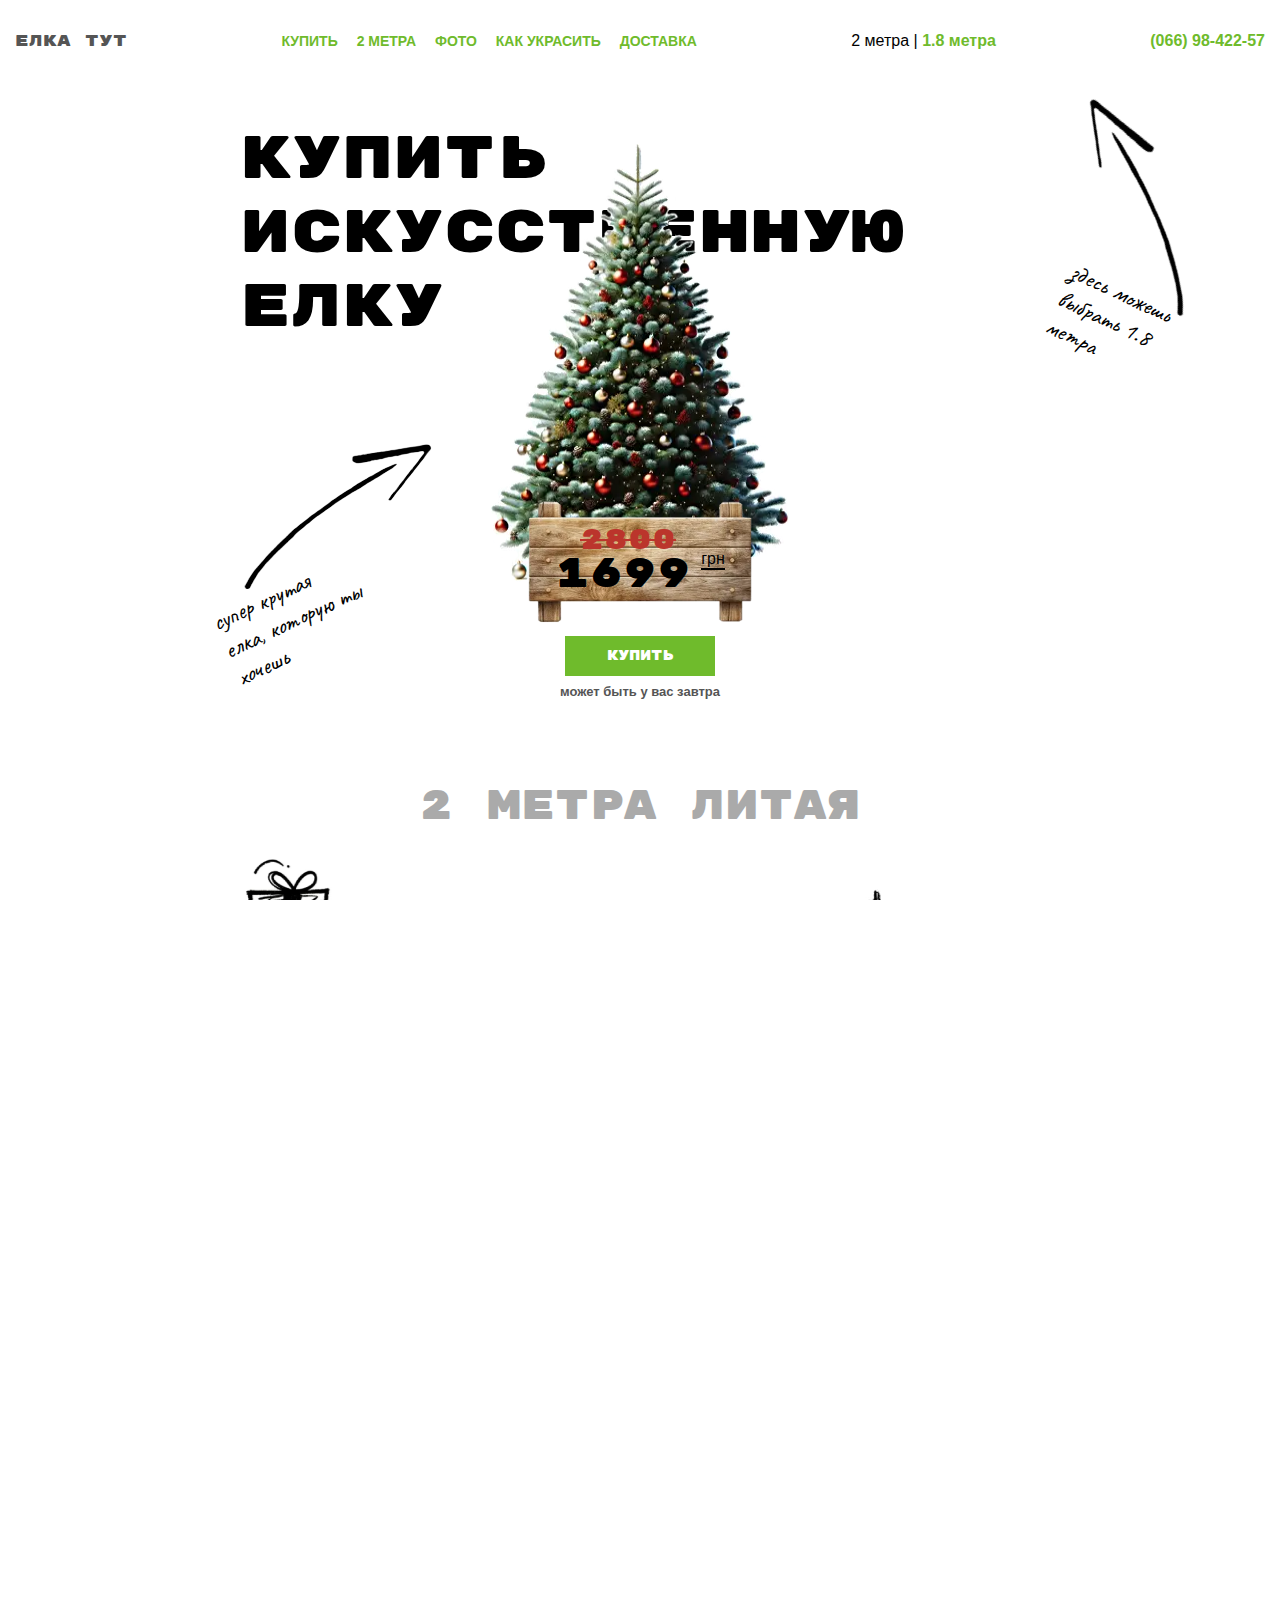
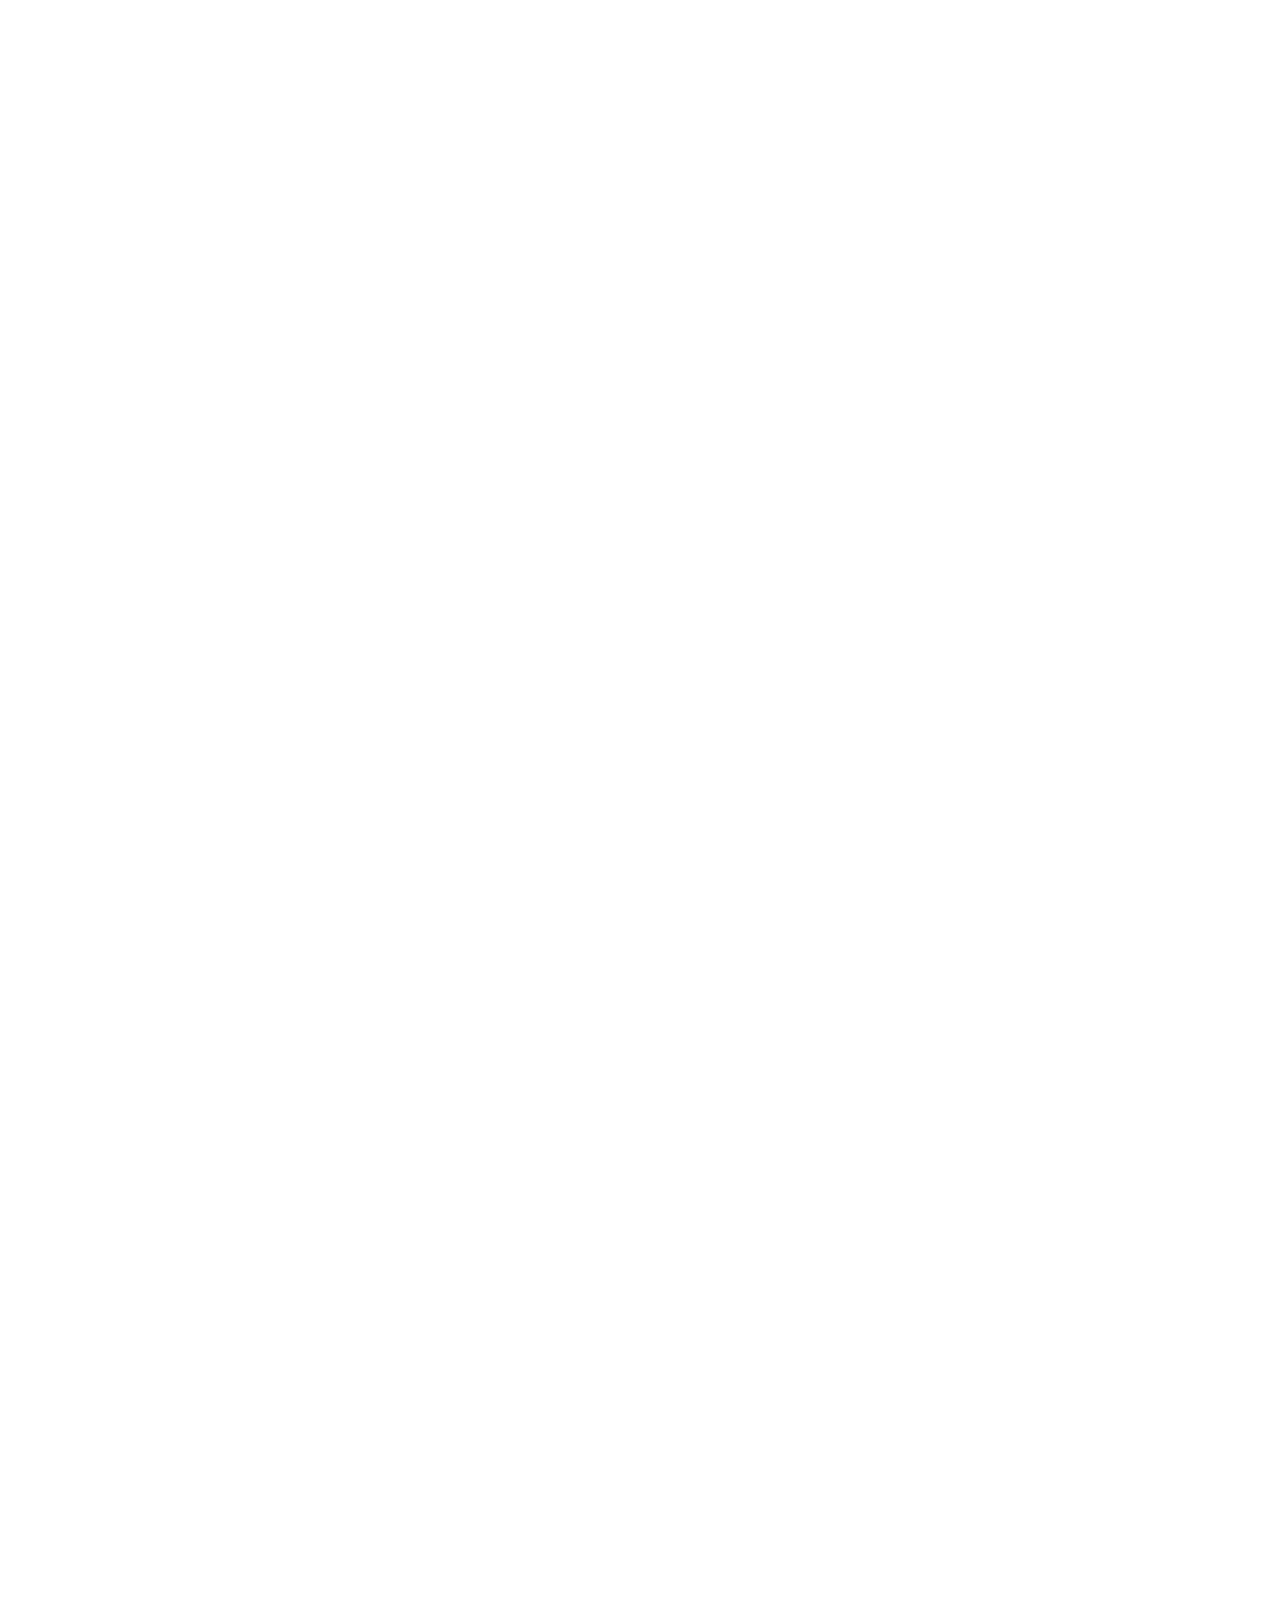
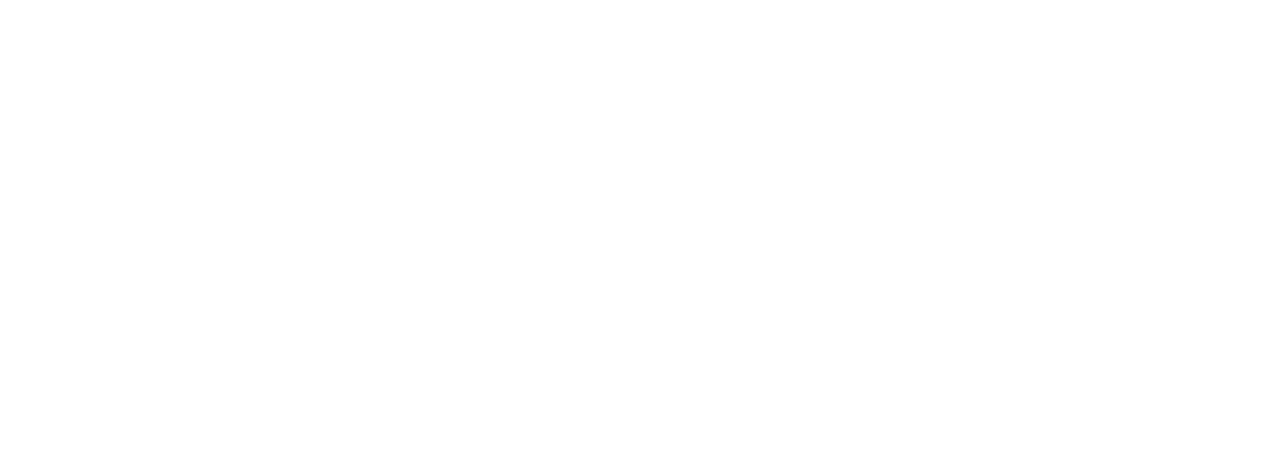
==== commit a87ac71d: "created outreach" ====
--- a/index.html
+++ b/index.html
@@ -239,6 +239,19 @@
                 <p>мы тебя не заставляем, потому что ты сам этого хочешь (:</p>
             </div>
         </section>
+        <section id="outreach">
+            <h2 class="outreach__title">ТАКЖЕ ПОКУПАЮТ</h2>
+            <div class="outreach__list">
+                <a href="https://monopolytut.com/" rel="dofollow" class="outreach__item">
+                    <img src="image/monopolytut_com.webp" width="164" height="200" loading="lazy" alt="монополия" />
+                    <span class="outreach__name">МОНОПОЛИЯ</span>
+                </a>
+                <a href="https://shahmatytut.com/" rel="dofollow" class="outreach__item">
+                    <img src="image/shahmatytut_com.webp" width="317" height="200" loading="lazy" alt="шахматы" />
+                    <span class="outreach__name">ШАХМАТЫ</span>
+                </a>
+            </div>
+        </section>
     </main>
     <div id="modal">
         <div class="modal__content">
--- a/style.css
+++ b/style.css
@@ -1 +1 @@
-html,body{height:100%;margin:0;font-family:'Open Sans',sans-serif;scroll-behavior:smooth;overflow-x:hidden;cursor:url('cursor/default.png'),default}section{display:flex;flex-direction:column;align-items:center;padding:0 10px}a,button{text-decoration:none;font-weight:bold;color:#6fbb2c;cursor:url('cursor/pointer.png'),default}#preloader{position:fixed;top:0;left:0;width:100%;height:100%;display:flex;justify-content:center;align-items:center;font-family:monospace;font-weight:bold;font-size:16px;background-color:#FFF;color:#555;user-select:none;transition:opacity 1s ease,visibility 1s ease;visibility:visible;opacity:1;z-index:99}.preloader__hide{visibility:hidden!important;opacity:0!important}#header{margin:15px}#header .header__box{display:flex;justify-content:space-between;align-items:center}#header .logo{font-family:'Rubik Mono One',sans-serif;font-weight:400;font-size:16px;color:#555;user-select:none}#header .nav{font-size:14px}#header .nav .nav__item:not(:last-child){margin-right:15px}#header .phone{display:flex;flex-direction:column}#promo{position:relative}#promo .promo__title{max-width:800px;margin-bottom:-200px;font-family:'Rubik Mono One',sans-serif;font-weight:400;font-size:60px;word-break:break-word}#promo .promo__img{max-width:100%;max-height:442px}#promo .promo__price{display:flex;flex-direction:column;justify-content:center;align-items:center;width:230px;height:150px;margin-top:-100px;background-image:url('image/wood.webp');background-position:50%;background-size:contain;background-repeat:no-repeat;font-weight:bold;text-align:center}#promo .promo__price .price__old{margin-left:-24px;margin-bottom:-8px;font-family:'Rubik Mono One',sans-serif;font-weight:400;font-size:28px;text-decoration:line-through;color:#bb352c}#promo .promo__price .price__new{display:flex;align-items:flex-start}#promo .promo__price .price__new .price__amount{font-family:'Rubik Mono One',sans-serif;font-weight:400;font-size:40px}#promo .promo__price .price__new .price__currency{margin-left:10px;border-bottom:2px solid #000;font-weight:400}#promo .promo__advice{margin-top:8px;font-size:13px;font-weight:bold;color:#555}#promo .promo__air{position:absolute;top:50%;left:50%;font-family:'Caveat',cursive}#promo .promo__air p{width:150px;font-size:24px;transform:rotate(-25deg) translate(0,-50px)}#promo .air__left{transform:translate(-400px,50px)}#promo .air__right{top:0;transform:translate(400px,50px)}#promo .air__right img{transform:scaleX(-1);rotate:30deg}#promo .air__right p{transform:rotate(25deg) translate(0,-30px)}#about{position:relative;margin-top:50px}#about .about__title{font-family:'Rubik Mono One',sans-serif;font-weight:400;font-size:40px;color:#aaa}#about .about__box{display:flex;align-items:flex-end;max-width:800px}#about .about__content{margin-right:15px;z-index:2}#about .about__content h3{margin-bottom:10px;font-family:'Rubik Mono One',sans-serif;font-weight:400;font-size:18px;color:#555}#about .about__content p{margin-top:0;font-family:'Caveat',cursive;font-size:24px}#about .about__img{width:330px}#about .about__air{position:absolute;top:50%;left:50%;transform:translate(-50%,-50%);z-index:1}#about .about__air .air__gift{height:100px;transform:translate(-250px,-110px)}#about .about__air .air__deer{height:118px;transform:translate(-500px,175px)}#about .about__air .air__star{height:100px;transform:translate(400px,80px)}#photo{margin-top:50px}#photo .photo__title{font-family:'Rubik Mono One',sans-serif;font-weight:400;font-size:40px;color:#aaa}#photo .photo__box{display:flex}#photo .photo__list{position:relative;padding:0;width:170px;height:400px;list-style:none;overflow:hidden}#photo .photo__list img{width:170px}#photo .photo__list::after{content:'';position:absolute;bottom:0;left:0;width:100%;height:100px;background-image:linear-gradient(to top,#fff,transparent)}#photo .photo__frame{width:533px;margin:0 20px}#photo .photo__content h3{margin-bottom:10px;font-family:'Rubik Mono One',sans-serif;font-weight:400;font-size:18px;color:#555}#photo .photo__content ul{margin-top:0;padding:0;font-family:'Caveat',cursive;font-size:24px;list-style:none}#question{margin-top:50px}#question .question__title{font-family:'Rubik Mono One',sans-serif;font-weight:400;font-size:40px;color:#aaa}#question .question__list{display:flex;flex-wrap:wrap;justify-content:center;max-width:1200px}#question .question__list .question__item{position:relative;max-width:300px;margin-right:15px;margin-bottom:30px;padding-left:65px}#question .question__list .question__item dt{position:relative;margin-bottom:10px;font-family:'Rubik Mono One',sans-serif;font-weight:400;font-size:18px;color:#555;z-index:2}#question .question__list .question__item dd{position:relative;margin-top:0;padding:0;font-family:'Caveat',cursive;font-size:24px;list-style:none;z-index:2}#question .question__list .question__item img{position:absolute;left:0;top:40px;height:80px;z-index:1}#delivery{position:relative;margin-top:50px;padding-bottom:100px}#delivery .delivery__title{font-family:'Rubik Mono One',sans-serif;font-weight:400;font-size:40px;color:#aaa}#delivery .delivery__box{display:flex;justify-content:space-between;width:800px;margin-bottom:30px}#delivery .delivery__option{max-width:380px;font-family:'Caveat',cursive;font-size:24px}#delivery .delivery__option h3{margin-bottom:10px;font-family:'Rubik Mono One',sans-serif;font-weight:400;font-size:18px;color:#555}#delivery .delivery__option .delivery__img{height:40px}#delivery .delivery__option .delivery__img img{height:40px}#delivery .delivery__option .advice{display:flex;align-items:center;flex-wrap:wrap;font-size:18px;color:#555}#delivery .delivery__option .advice h6{margin:0 5px;font-size:18px}#delivery .delivery__air{position:absolute;top:50%;left:50%;font-family:'Caveat',cursive}#delivery .delivery__air p{width:150px;font-size:24px}#delivery .air__left{transform:translate(-400px,65px)}#delivery .air__left p{transform:rotate(-25deg) translate(-65px,-230px)}#delivery .air__left img{transform:scaleX(-1) rotate(210deg)}#delivery .air__right{top:0;transform:translate(200px,340px)}#delivery .air__right img{transform:rotate(210deg)}#delivery .air__right p{transform:rotate(25deg) translate(110px,-275px)}#modal{position:fixed;left:0;top:0;display:none;width:100%;height:100%;background-color:rgba(0,0,0,0.4);transition:opacity 1s ease;z-index:3}#modal .modal__content{display:flex;flex-direction:column;align-items:center;margin:auto;padding:20px;width:auto;background-color:#fefefe;border:1px solid #888;border-radius:15px;box-shadow:0 30px 15px -20px #333}#modal .modal__content .modal__title{margin-top:5px;font-family:'Rubik Mono One',sans-serif;font-weight:400;font-size:40px;color:#AAA}#modal .modal__content .modal__choice{display:flex;flex-direction:column;align-items:flex-end;width:200px;margin-right:15px}#modal .modal__content .modal__choice strong{margin:5px 0;font-family:'Rubik Mono One',sans-serif;font-weight:400;font-size:18px;color:#555}#modal .modal__content .modal__choice .choice__item{display:flex;align-items:center;margin-bottom:5px}#modal .modal__content .modal__choice .choice__item input[type="radio"]{display:none}#modal .modal__content .modal__choice .choice__item input[type="radio"]:checked+.radio__button .check{transform:translate(-50%,-50%) scale(1)}#modal .modal__content .modal__choice .choice__item .radio__button{width:20px;height:20px;margin-left:10px;border-radius:50%;background:#fff;border:2px solid #6fbb2c;display:inline-block;position:relative}#modal .modal__content .modal__choice .choice__item .radio__button .check{width:13px;height:13px;border-radius:50%;background:#6fbb2c;position:absolute;top:50%;left:50%;transform:translate(-50%,-50%) scale(0);transition:300ms transform ease-in-out}#modal .modal__content .modal__choice .choice__item label{display:flex;align-items:center;flex-wrap:wrap;font-size:18px;color:#555}#modal .modal__content .modal__choice .choice__item *{cursor:url('cursor/pointer.png'),default}#modal .modal__content .modal__contact{display:flex;flex-direction:column;align-items:center;width:230px}#modal .modal__content .modal__contact .contact__form{display:flex;flex-direction:column}#modal .modal__content .modal__contact .contact__form input{margin-top:5px;padding:12px 12px;font-size:16px;border:5px solid #c3c3c3;outline:0;cursor:url('cursor/pointer.png'),default}#modal .modal__content .modal__contact .contact__form input[type='submit']{padding:12px 20px;background:#6fbb2c;font-family:'Rubik Mono One',cursive;font-weight:400;color:#fff;outline:0;border:0}#modal .modal__content .modal__contact .contact__or{margin:15px 0}#modal .modal__content .modal__contact .contact__social{display:flex;justify-content:space-between;width:100%}#modal .modal__content .modal__contact .contact__social h4{margin:0;color:#6fbb2c;cursor:url('cursor/pointer.png'),default}.wrap{display:flex}.button__buy{width:150px;padding:12px 20px;background:#6fbb2c;font-family:'Rubik Mono One',cursive;font-weight:400;color:#fff;outline:0;border:0}img{-webkit-user-select:none;-moz-user-select:none;-ms-user-select:none;user-select:none;pointer-events:none}::selection{background-color:#AAA;color:#FFF}@media(max-width:862px){#header .logo{display:none}#header .nav{display:none}#promo .promo__title{font-size:42px;margin-bottom:-75px}#promo .promo__air{display:none}#about .about__box{flex-direction:column;align-items:center}#about .about__air{display:none}#photo .wrap{flex-direction:column;align-items:center}#photo .photo__list{display:flex;height:auto;width:auto}#delivery .delivery__box{flex-direction:column;align-items:center;width:auto;padding:10px}#delivery .delivery__air{display:none}#modal .modal__content{margin:30px;overflow-y:scroll}#modal .modal__content .modal__title{font-size:30px;text-align:center}#modal .modal__content .modal__box{flex-direction:column;align-items:flex-end}#modal .modal__content .modal__choice{margin-right:0}}+html,body{height:100%;margin:0;font-family:'Open Sans',sans-serif;scroll-behavior:smooth;overflow-x:hidden;cursor:url('cursor/default.png'),default}section{display:flex;flex-direction:column;align-items:center;padding:0 10px}a,button{text-decoration:none;font-weight:bold;color:#6fbb2c;cursor:url('cursor/pointer.png'),default}#preloader{position:fixed;top:0;left:0;width:100%;height:100%;display:flex;justify-content:center;align-items:center;font-family:monospace;font-weight:bold;font-size:16px;background-color:#FFF;color:#555;user-select:none;transition:opacity 1s ease,visibility 1s ease;visibility:visible;opacity:1;z-index:99}.preloader__hide{visibility:hidden!important;opacity:0!important}#header{margin:15px}#header .header__box{display:flex;justify-content:space-between;align-items:center}#header .logo{font-family:'Rubik Mono One',sans-serif;font-weight:400;font-size:16px;color:#555;user-select:none}#header .nav{font-size:14px}#header .nav .nav__item:not(:last-child){margin-right:15px}#header .phone{display:flex;flex-direction:column}#promo{position:relative}#promo .promo__title{max-width:800px;margin-bottom:-200px;font-family:'Rubik Mono One',sans-serif;font-weight:400;font-size:60px;word-break:break-word}#promo .promo__img{max-width:100%;max-height:442px}#promo .promo__price{display:flex;flex-direction:column;justify-content:center;align-items:center;width:230px;height:150px;margin-top:-100px;background-image:url('image/wood.webp');background-position:50%;background-size:contain;background-repeat:no-repeat;font-weight:bold;text-align:center}#promo .promo__price .price__old{margin-left:-24px;margin-bottom:-8px;font-family:'Rubik Mono One',sans-serif;font-weight:400;font-size:28px;text-decoration:line-through;color:#bb352c}#promo .promo__price .price__new{display:flex;align-items:flex-start}#promo .promo__price .price__new .price__amount{font-family:'Rubik Mono One',sans-serif;font-weight:400;font-size:40px}#promo .promo__price .price__new .price__currency{margin-left:10px;border-bottom:2px solid #000;font-weight:400}#promo .promo__advice{margin-top:8px;font-size:13px;font-weight:bold;color:#555}#promo .promo__air{position:absolute;top:50%;left:50%;font-family:'Caveat',cursive}#promo .promo__air p{width:150px;font-size:24px;transform:rotate(-25deg) translate(0,-50px)}#promo .air__left{transform:translate(-400px,50px)}#promo .air__right{top:0;transform:translate(400px,50px)}#promo .air__right img{transform:scaleX(-1);rotate:30deg}#promo .air__right p{transform:rotate(25deg) translate(0,-30px)}#about{position:relative;margin-top:50px}#about .about__title{font-family:'Rubik Mono One',sans-serif;font-weight:400;font-size:40px;color:#aaa}#about .about__box{display:flex;align-items:flex-end;max-width:800px}#about .about__content{margin-right:15px;z-index:2}#about .about__content h3{margin-bottom:10px;font-family:'Rubik Mono One',sans-serif;font-weight:400;font-size:18px;color:#555}#about .about__content p{margin-top:0;font-family:'Caveat',cursive;font-size:24px}#about .about__img{width:330px}#about .about__air{position:absolute;top:50%;left:50%;transform:translate(-50%,-50%);z-index:1}#about .about__air .air__gift{height:100px;transform:translate(-250px,-110px)}#about .about__air .air__deer{height:118px;transform:translate(-500px,175px)}#about .about__air .air__star{height:100px;transform:translate(400px,80px)}#photo{margin-top:50px}#photo .photo__title{font-family:'Rubik Mono One',sans-serif;font-weight:400;font-size:40px;color:#aaa}#photo .photo__box{display:flex}#photo .photo__list{position:relative;padding:0;width:170px;height:400px;list-style:none;overflow:hidden}#photo .photo__list img{width:170px}#photo .photo__list::after{content:'';position:absolute;bottom:0;left:0;width:100%;height:100px;background-image:linear-gradient(to top,#fff,transparent)}#photo .photo__frame{width:533px;margin:0 20px}#photo .photo__content h3{margin-bottom:10px;font-family:'Rubik Mono One',sans-serif;font-weight:400;font-size:18px;color:#555}#photo .photo__content ul{margin-top:0;padding:0;font-family:'Caveat',cursive;font-size:24px;list-style:none}#question{margin-top:50px}#question .question__title{font-family:'Rubik Mono One',sans-serif;font-weight:400;font-size:40px;color:#aaa}#question .question__list{display:flex;flex-wrap:wrap;justify-content:center;max-width:1200px}#question .question__list .question__item{position:relative;max-width:300px;margin-right:15px;margin-bottom:30px;padding-left:65px}#question .question__list .question__item dt{position:relative;margin-bottom:10px;font-family:'Rubik Mono One',sans-serif;font-weight:400;font-size:18px;color:#555;z-index:2}#question .question__list .question__item dd{position:relative;margin-top:0;padding:0;font-family:'Caveat',cursive;font-size:24px;list-style:none;z-index:2}#question .question__list .question__item img{position:absolute;left:0;top:40px;height:80px;z-index:1}#delivery{position:relative;margin-top:50px;padding-bottom:100px}#delivery .delivery__title{font-family:'Rubik Mono One',sans-serif;font-weight:400;font-size:40px;color:#aaa}#delivery .delivery__box{display:flex;justify-content:space-between;width:800px;margin-bottom:30px}#delivery .delivery__option{max-width:380px;font-family:'Caveat',cursive;font-size:24px}#delivery .delivery__option h3{margin-bottom:10px;font-family:'Rubik Mono One',sans-serif;font-weight:400;font-size:18px;color:#555}#delivery .delivery__option .delivery__img{height:40px}#delivery .delivery__option .delivery__img img{height:40px}#delivery .delivery__option .advice{display:flex;align-items:center;flex-wrap:wrap;font-size:18px;color:#555}#delivery .delivery__option .advice h6{margin:0 5px;font-size:18px}#delivery .delivery__air{position:absolute;top:50%;left:50%;font-family:'Caveat',cursive}#delivery .delivery__air p{width:150px;font-size:24px}#delivery .air__left{transform:translate(-400px,65px)}#delivery .air__left p{transform:rotate(-25deg) translate(-65px,-230px)}#delivery .air__left img{transform:scaleX(-1) rotate(210deg)}#delivery .air__right{top:0;transform:translate(200px,340px)}#delivery .air__right img{transform:rotate(210deg)}#delivery .air__right p{transform:rotate(25deg) translate(110px,-275px)}#outreach{margin-top:50px;padding-bottom:100px}#outreach .outreach__title{font-family:'Rubik Mono One',sans-serif;font-weight:400;font-size:40px;color:#aaa}#outreach .outreach__list{display:flex;justify-content:center;width:100%;overflow-x:auto}#outreach .outreach__list .outreach__item{display:flex;flex-direction:column;align-items:center;width:150px;margin:0 15px}#outreach .outreach__list .outreach__name{margin-top:20px;font-size:14px;text-align:center}#modal{position:fixed;left:0;top:0;display:none;width:100%;height:100%;background-color:rgba(0,0,0,0.4);transition:opacity 1s ease;z-index:3}#modal .modal__content{display:flex;flex-direction:column;align-items:center;margin:auto;padding:20px;width:auto;background-color:#fefefe;border:1px solid #888;border-radius:15px;box-shadow:0 30px 15px -20px #333}#modal .modal__content .modal__title{margin-top:5px;font-family:'Rubik Mono One',sans-serif;font-weight:400;font-size:40px;color:#AAA}#modal .modal__content .modal__choice{display:flex;flex-direction:column;align-items:flex-end;width:200px;margin-right:15px}#modal .modal__content .modal__choice strong{margin:5px 0;font-family:'Rubik Mono One',sans-serif;font-weight:400;font-size:18px;color:#555}#modal .modal__content .modal__choice .choice__item{display:flex;align-items:center;margin-bottom:5px}#modal .modal__content .modal__choice .choice__item input[type="radio"]{display:none}#modal .modal__content .modal__choice .choice__item input[type="radio"]:checked+.radio__button .check{transform:translate(-50%,-50%) scale(1)}#modal .modal__content .modal__choice .choice__item .radio__button{width:20px;height:20px;margin-left:10px;border-radius:50%;background:#fff;border:2px solid #6fbb2c;display:inline-block;position:relative}#modal .modal__content .modal__choice .choice__item .radio__button .check{width:13px;height:13px;border-radius:50%;background:#6fbb2c;position:absolute;top:50%;left:50%;transform:translate(-50%,-50%) scale(0);transition:300ms transform ease-in-out}#modal .modal__content .modal__choice .choice__item label{display:flex;align-items:center;flex-wrap:wrap;font-size:18px;color:#555}#modal .modal__content .modal__choice .choice__item *{cursor:url('cursor/pointer.png'),default}#modal .modal__content .modal__contact{display:flex;flex-direction:column;align-items:center;width:230px}#modal .modal__content .modal__contact .contact__form{display:flex;flex-direction:column}#modal .modal__content .modal__contact .contact__form input{margin-top:5px;padding:12px 12px;font-size:16px;border:5px solid #c3c3c3;outline:0;cursor:url('cursor/pointer.png'),default}#modal .modal__content .modal__contact .contact__form input[type='submit']{padding:12px 20px;background:#6fbb2c;font-family:'Rubik Mono One',cursive;font-weight:400;color:#fff;outline:0;border:0}#modal .modal__content .modal__contact .contact__or{margin:15px 0}#modal .modal__content .modal__contact .contact__social{display:flex;justify-content:space-between;width:100%}#modal .modal__content .modal__contact .contact__social h4{margin:0;color:#6fbb2c;cursor:url('cursor/pointer.png'),default}.wrap{display:flex}.button__buy{width:150px;padding:12px 20px;background:#6fbb2c;font-family:'Rubik Mono One',cursive;font-weight:400;color:#fff;outline:0;border:0}img{-webkit-user-select:none;-moz-user-select:none;-ms-user-select:none;user-select:none;pointer-events:none}::selection{background-color:#AAA;color:#FFF}@media(max-width:862px){#header .logo{display:none}#header .nav{display:none}#promo .promo__title{font-size:42px;margin-bottom:-75px}#promo .promo__air{display:none}#about .about__box{flex-direction:column;align-items:center}#about .about__air{display:none}#photo .wrap{flex-direction:column;align-items:center}#photo .photo__list{display:flex;height:auto;width:auto}#delivery .delivery__box{flex-direction:column;align-items:center;width:auto;padding:10px}#delivery .delivery__air{display:none}#outreach .outreach__list{justify-content:flex-start}#modal .modal__content{margin:30px;overflow-y:scroll}#modal .modal__content .modal__title{font-size:30px;text-align:center}#modal .modal__content .modal__box{flex-direction:column;align-items:flex-end}#modal .modal__content .modal__choice{margin-right:0}}